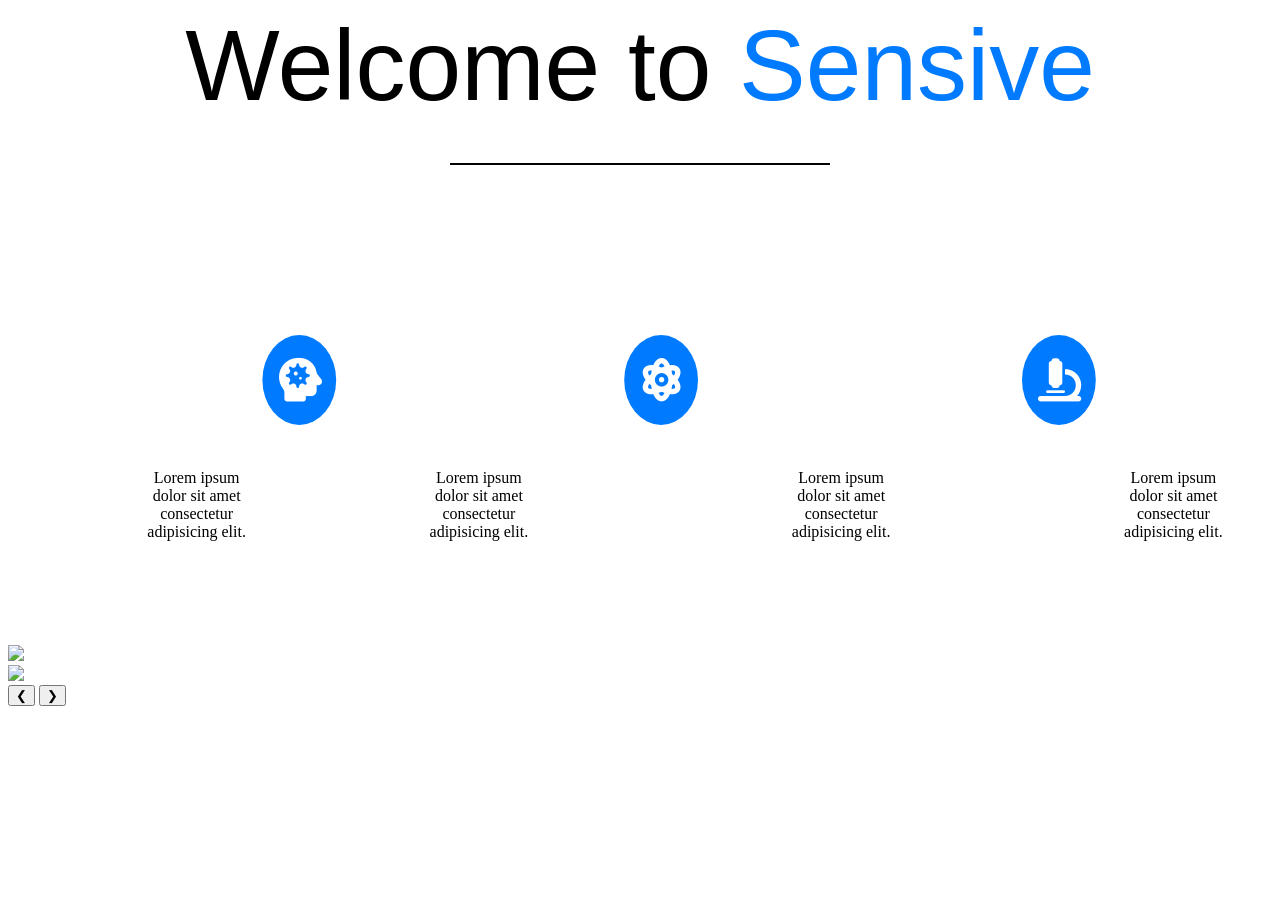
==== about.html @ 58568bd3 "'six'" ====
<!DOCTYPE html>
<html lang="en">
<head>
    <meta charset="UTF-8">
    <meta name="viewport" content="width=device-width, initial-scale=1.0">
    <title>Document</title>
    <link rel="stylesheet" href="./assets/css/about.css">
    <script src="./assets/js/about.js" defer></script>
    <link rel="stylesheet" href="https://cdnjs.cloudflare.com/ajax/libs/font-awesome/6.5.2/css/all.min.css">
</head>
<body>
    <div class="content">
    <div class="welcomesensive">
    <span class="welcome">Welcome to </span>
    <span class="sensive">Sensive</span>
    <i class="fa-duotone fa-transporter-empty"></i>
    <hr class="line-with-circle">




    
    </div>

    <div class="icons">
        
       
        <a class="icon1"><i class="fa-solid fa-head-side-virus"></i></a>
        <a class="icon2"><i class="fa-solid fa-atom"></i></a>
        <a class="icon3"><i class="fa-solid fa-microscope"></i></a>
        <a class="icon4"><i class="fa-solid fa-trophy"></i></a>



    </div>

    <div class="writes">
        <a class="write1">Lorem ipsum dolor sit amet consectetur adipisicing elit. </a>
        <a class="write2">Lorem ipsum dolor sit amet consectetur adipisicing elit. </a>
        <a class="write3">Lorem ipsum dolor sit amet consectetur adipisicing elit. </a>
        <a class="write4">Lorem ipsum dolor sit amet consectetur adipisicing elit. </a>
       
       
        </div>

        <div class="slideshow-container">
            <div class="mySlides fade">
              <img src="foto1.jpg" style="width:100%">
            </div>
          
            <div class="mySlides fade">
              <img src="foto2.jpg" style="width:100%">
            </div>
          
           
          
            <button class="prev" onclick="plusSlides(-1)">&#10094;</button>
            <button class="next" onclick="plusSlides(1)">&#10095;</button>
          </div>
    
</body>
</html>
---- assets/css/about.css ----
html, body {
  overflow-x: hidden; /* Sağa sola kaymayı engeller */
   
 
  
}



.welcomesensive{
    text-align: center;
    font-family: Arial, Helvetica, sans-serif;
    font-size: 100px;
}

.sensive{
 color: #007bff;
  
}









.icons{
    text-align: center;
    margin-right: 100px;
    display: flex;
    gap: 0px;
    transform: scale(1.8);color: white;
    
}
.fa-head-side-virus{
  transform: scale(1.5);

}

.fa-atom{
  transform: scale(1.5);
}
.fa-microscope{
  transform: scale(1.5);

}

.fa-trophy{
  transform: scale(1.5);
}

  .icon1{
    margin-right: 80px;
    margin-left: 400px;
    margin-top: 100px;
    width: 50px;
    height: 50px;
    background-color: #007bff; 
    border-radius: 50%; 
   display: flex;
    justify-content: center;
    align-items: center;
    size: 100vh;
    border-color: black;
  }

  .icon2{

    margin-right: 80px;
    margin-left: 80px;
    margin-top: 100px;
    width: 50px;
    height: 50px;
    background-color: #007bff; /* Dairenin arka plan rengi */
    border-radius: 50%; /* Daireyi oluşturmak için */
   display: flex;
    justify-content: center;
    align-items: center;
    size: 100vh;
  }
  
  .icon3{
    margin-right: 80px;
    margin-left: 100px;
    margin-top: 100px;
    width: 50px;
    height: 50px;
    background-color: #007bff; /* Dairenin arka plan rengi */
    border-radius: 50%; /* Daireyi oluşturmak için */
   display: flex;
    justify-content: center;
    align-items: center;
    size: 100vh;
  }

  .icon4{
    margin-right: 100px;
    margin-left: 80px;
    margin-top: 100px;
    width: 50px;
    height: 50px;
    background-color: #007bff; /* Dairenin arka plan rengi */
    border-radius: 50%; /* Daireyi oluşturmak için */
   display: flex;
    justify-content: center;
    align-items: center;
    size: 100vh;
  }

   .writes{
    margin-top: 0%;
    text-align: center;
    margin-left: 90px;
    display: flex;
    gap: 85px;
   }
  .write1{
    
   
    margin-right: 300px;
    width: 200px; /* Genişlik */
    height: 200px; /* Yükseklik */
    padding: 20px; /* İç boşluk */
    margin: 20px; /* Dış boşluk */
    display: flex;
    align-items: center; /* İçeriği dikeyde ortalama */
    justify-content: center; /* İçeriği yatayda ortalama */
    text-align: center; /* Metni ortalama */
  }

  .write2{
    width: 200px; /* Genişlik */
    height: 200px; /* Yükseklik */
    padding: 20px; /* İç boşluk */
    margin: 20px; /* Dış boşluk */
    display: flex;
    align-items: center; /* İçeriği dikeyde ortalama */
    justify-content: center; /* İçeriği yatayda ortalama */
    text-align: center; /* Metni ortalama */


  }

  .write3{
    width: 200px; /* Genişlik */
    height: 200px; /* Yükseklik */
    padding: 20px; /* İç boşluk */
    margin: 20px; /* Dış boşluk */
    display: flex;
    align-items: center; /* İçeriği dikeyde ortalama */
    justify-content: center; /* İçeriği yatayda ortalama */
    text-align: center; /* Metni ortalama */
    margin-left: 100px;

  }

  .write4{
    width: 200px; /* Genişlik */
    height: 200px; /* Yükseklik */
    padding: 20px; /* İç boşluk */
    margin: 20px; /* Dış boşluk */
    display: flex;
    align-items: center; /* İçeriği dikeyde ortalama */
    justify-content: center; /* İçeriği yatayda ortalama */
    text-align: center; /* Metni ortalama */
    margin-left: 70px;

  }




.next{
  margin-right: 0%;
}


.line-with-circle{
  margin-top: 40px;
  height: 2px; 
  background-color: #040404;
  border: none;
  width: 30%;
 
}
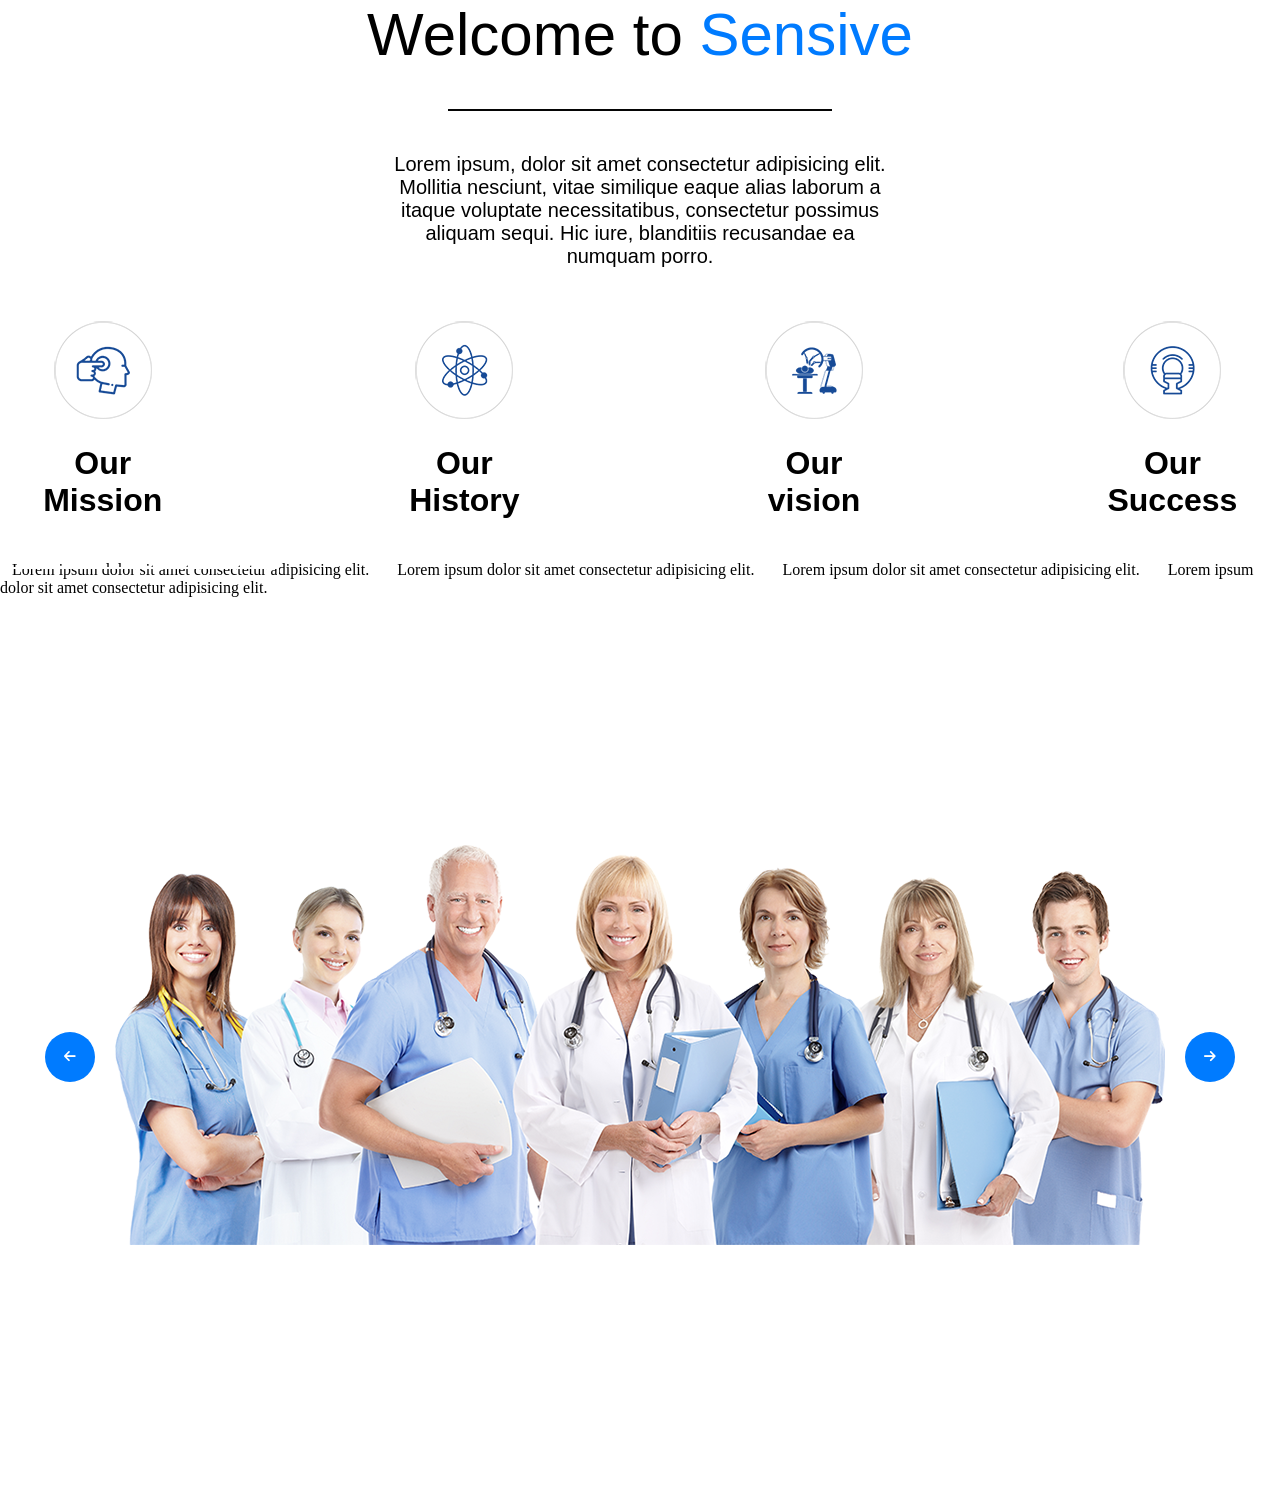
==== commit 3881f39b: "seventh commit" ====
--- a/about.html
+++ b/about.html
@@ -15,6 +15,13 @@
     <span class="sensive">Sensive</span>
     <i class="fa-duotone fa-transporter-empty"></i>
     <hr class="line-with-circle">
+   
+   <div class="lobox">
+    <div class="Lorem"> 
+      Lorem ipsum, dolor sit amet consectetur adipisicing elit. Mollitia nesciunt, vitae similique eaque alias laborum a itaque voluptate necessitatibus, consectetur possimus aliquam sequi. Hic iure, blanditiis recusandae ea numquam porro.
+
+    </div>
+   </div>
 
 
 
@@ -25,10 +32,21 @@
     <div class="icons">
         
        
-        <a class="icon1"><i class="fa-solid fa-head-side-virus"></i></a>
-        <a class="icon2"><i class="fa-solid fa-atom"></i></a>
-        <a class="icon3"><i class="fa-solid fa-microscope"></i></a>
-        <a class="icon4"><i class="fa-solid fa-trophy"></i></a>
+       
+         
+       <div class="sec1"> <a class="icon1"> <img src="./images/icon-2.png" alt="1"></a>
+      <h1>Our Mission</h1> 
+    </div>
+        <div class="sec2"><a class="icon2"> <img src="./images/icon-1.png " alt="2"></a>
+        <h1>Our History</h1>
+        
+        </div>
+        <div class="sec3"><a class="icon3"><img src="./images/icon-4.png" alt="3"></a>
+        <h1>Our vision</h1>
+        </div>
+        <div class="sec4"><a class="icon4"><img src="./images/icon-3.png" alt="4"></a>
+        <h1>Our Success</h1>
+        </div>
 
 
 
@@ -42,21 +60,14 @@
        
        
         </div>
-
-        <div class="slideshow-container">
-            <div class="mySlides fade">
-              <img src="foto1.jpg" style="width:100%">
-            </div>
-          
-            <div class="mySlides fade">
-              <img src="foto2.jpg" style="width:100%">
-            </div>
-          
-           
-          
-            <button class="prev" onclick="plusSlides(-1)">&#10094;</button>
-            <button class="next" onclick="plusSlides(1)">&#10095;</button>
-          </div>
+         <div class="ConI">
+        <div class="gallery">
+          <img id="galleryImg1" src="./images/s3.png" alt="Photo 1">
+          <img id="galleryImg2" src="./images/s5.png" alt="Photo 2" style="display: none;">
+          <button id="prevButton" onclick="prevImage()"><i class="fa-solid fa-arrow-left"></i></button> 
+    <button id="nextButton" onclick="nextImage()"><i class="fa-solid fa-arrow-right"></i></button> 
+        </div>
+         </div>
     
 </body>
 </html>
--- a/assets/css/about.css
+++ b/assets/css/about.css
@@ -1,5 +1,7 @@
 html, body {
   overflow-x: hidden; /* Sağa sola kaymayı engeller */
+  margin: 0%;
+  padding: 0%;
    
  
   
@@ -10,171 +12,188 @@
 .welcomesensive{
     text-align: center;
     font-family: Arial, Helvetica, sans-serif;
-    font-size: 100px;
+    font-size: 60px;
 }
 
 .sensive{
  color: #007bff;
-  
-}
-
-
-
-
-
-
-
-
-
-.icons{
-    text-align: center;
-    margin-right: 100px;
-    display: flex;
-    gap: 0px;
-    transform: scale(1.8);color: white;
-    
-}
-.fa-head-side-virus{
-  transform: scale(1.5);
-
-}
-
-.fa-atom{
-  transform: scale(1.5);
-}
-.fa-microscope{
-  transform: scale(1.5);
-
-}
-
-.fa-trophy{
-  transform: scale(1.5);
-}
-
-  .icon1{
-    margin-right: 80px;
-    margin-left: 400px;
-    margin-top: 100px;
-    width: 50px;
-    height: 50px;
-    background-color: #007bff; 
+
+ .line-with-circle{
+  margin-top: 40px;
+  height: 2px; 
+  background-color: #040404;
+  border: none;
+  width: 30%;
+ 
+}
+
+  
+}
+.lobox{
+  border: 2px solid white ; 
+  padding: 10px;          
+  width: 500px;           
+  margin: 20px auto;      
+ 
+}
+.Lorem{
+  font-size: 20px;
+}
+
+.icons {
+  display: flex;
+  justify-content: center; 
+  align-items: center; 
+  gap: 200px; 
+  padding: 20px; 
+  font-family: Arial, Helvetica, sans-serif;
+}
+
+
+
+
+@keyframes rotate {
+  from {
+      transform: rotate(0deg);
+  }
+  to {
+      transform: rotate(360deg);
+  }
+}
+
+.icon1:hover img,
+.icon2:hover img,
+.icon3:hover img,
+.icon4:hover img {
+  animation: rotate 1s linear forwards;
+}
+
+
+
+
+
+.write1 {
+  border: 2px solid white ; 
+  padding: 10px;          
+  width: 500px;           
+  margin: 20px auto;      
+ 
+     
+ 
+}
+
+.write2{
+  border: 2px solid white ; 
+  padding: 10px;          
+  width: 500px;           
+  margin: 20px auto;      
+ 
+}
+.write3{
+  border: 2px solid white ; 
+  padding: 10px;          
+  width: 500px;           
+  margin: 20px auto;      
+ 
+}
+.write4{
+  border: 2px solid white ; 
+  padding: 10px;          
+  width: 500px;           
+  margin: 20px auto;      
+ 
+}
+
+.sec1{
+ text-align: center;
+}
+
+
+.sec2{
+  text-align: center;
+}
+
+.sec3{
+  text-align: center;
+}
+
+.sec4{
+ text-align: center;
+}
+
+.gallery {
+  text-align: center;
+  position: relative;
+  transition: 2s;
+}
+
+button {
+  margin: 10px;
+}
+.ConI{
+  display: flex;
+  justify-content: center;
+  align-items: center;
+  height: 100vh;
+
+}
+
+#prevButton {
+  position: absolute;
+  top: 50%; 
+  left: -80px; 
+  
+  transform: translateY(-50%); 
+  width: 50px; 
+    height: 50px; 
     border-radius: 50%; 
-   display: flex;
-    justify-content: center;
-    align-items: center;
-    size: 100vh;
-    border-color: black;
-  }
-
-  .icon2{
-
-    margin-right: 80px;
-    margin-left: 80px;
-    margin-top: 100px;
-    width: 50px;
-    height: 50px;
-    background-color: #007bff; /* Dairenin arka plan rengi */
-    border-radius: 50%; /* Daireyi oluşturmak için */
-   display: flex;
-    justify-content: center;
-    align-items: center;
-    size: 100vh;
-  }
-  
-  .icon3{
-    margin-right: 80px;
-    margin-left: 100px;
-    margin-top: 100px;
-    width: 50px;
-    height: 50px;
-    background-color: #007bff; /* Dairenin arka plan rengi */
-    border-radius: 50%; /* Daireyi oluşturmak için */
-   display: flex;
-    justify-content: center;
-    align-items: center;
-    size: 100vh;
-  }
-
-  .icon4{
-    margin-right: 100px;
-    margin-left: 80px;
-    margin-top: 100px;
-    width: 50px;
-    height: 50px;
-    background-color: #007bff; /* Dairenin arka plan rengi */
-    border-radius: 50%; /* Daireyi oluşturmak için */
-   display: flex;
-    justify-content: center;
-    align-items: center;
-    size: 100vh;
-  }
-
-   .writes{
-    margin-top: 0%;
-    text-align: center;
-    margin-left: 90px;
-    display: flex;
-    gap: 85px;
-   }
-  .write1{
-    
+    border: none;
+    background-color: #007bff;
+}
+.fa-arrow-left{
+  color: white;
+
+}
+
+#nextButton {
+  position: absolute;
+  top: 50%; 
+  
+  right: -80px; 
+  transform: translateY(-50%); 
+  width: 50px; 
+  height: 50px; 
+  border-radius: 50%; 
+  border: none;
+  background-color: #007bff;
+
+}
+.fa-arrow-right{
+
+  color: white;
+
+}
+
+
+@keyframes slideFromTop {
+  from {
+    transform: translateY(-100%);
+  }
+  to {
+    transform: translateY(0);
+  }
+  
+}
    
-    margin-right: 300px;
-    width: 200px; /* Genişlik */
-    height: 200px; /* Yükseklik */
-    padding: 20px; /* İç boşluk */
-    margin: 20px; /* Dış boşluk */
-    display: flex;
-    align-items: center; /* İçeriği dikeyde ortalama */
-    justify-content: center; /* İçeriği yatayda ortalama */
-    text-align: center; /* Metni ortalama */
-  }
-
-  .write2{
-    width: 200px; /* Genişlik */
-    height: 200px; /* Yükseklik */
-    padding: 20px; /* İç boşluk */
-    margin: 20px; /* Dış boşluk */
-    display: flex;
-    align-items: center; /* İçeriği dikeyde ortalama */
-    justify-content: center; /* İçeriği yatayda ortalama */
-    text-align: center; /* Metni ortalama */
-
-
-  }
-
-  .write3{
-    width: 200px; /* Genişlik */
-    height: 200px; /* Yükseklik */
-    padding: 20px; /* İç boşluk */
-    margin: 20px; /* Dış boşluk */
-    display: flex;
-    align-items: center; /* İçeriği dikeyde ortalama */
-    justify-content: center; /* İçeriği yatayda ortalama */
-    text-align: center; /* Metni ortalama */
-    margin-left: 100px;
-
-  }
-
-  .write4{
-    width: 200px; /* Genişlik */
-    height: 200px; /* Yükseklik */
-    padding: 20px; /* İç boşluk */
-    margin: 20px; /* Dış boşluk */
-    display: flex;
-    align-items: center; /* İçeriği dikeyde ortalama */
-    justify-content: center; /* İçeriği yatayda ortalama */
-    text-align: center; /* Metni ortalama */
-    margin-left: 70px;
-
-  }
-
-
-
-
-.next{
-  margin-right: 0%;
-}
+ 
+  
+
+  
+
+
+
+
+
 
 
 .line-with-circle{
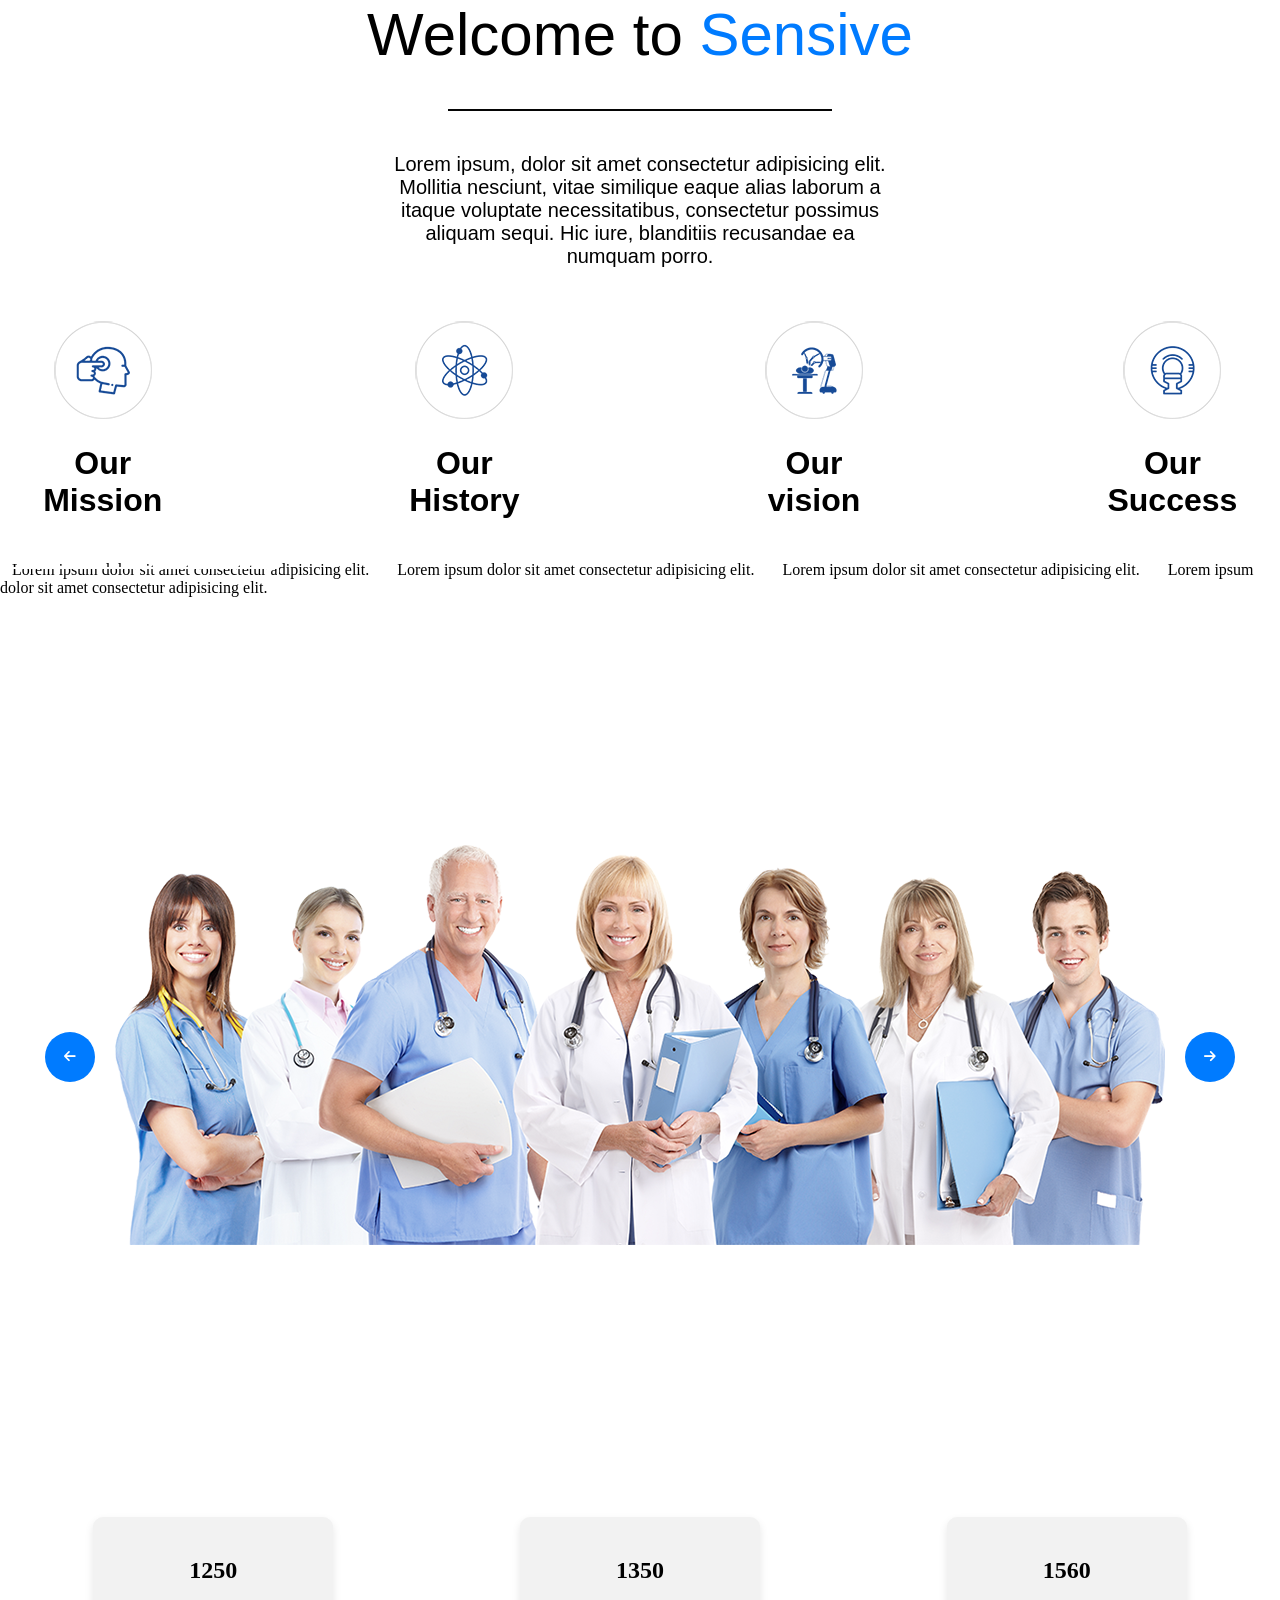
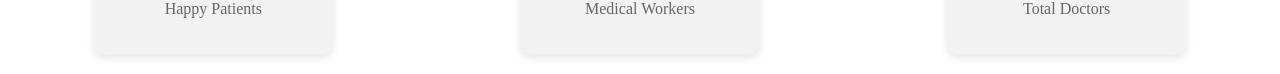
==== commit 210e1d5c: "'eight'" ====
--- a/about.html
+++ b/about.html
@@ -69,5 +69,21 @@
         </div>
          </div>
     
+
+         <div class="statistics">
+          <div class="statistic">
+            
+              <h2>1250</h2>
+              <p>Happy Patients</p>
+          </div>
+          <div class="statistic">
+              <h2>1350</h2>
+              <p>Medical Workers</p>
+          </div>
+          <div class="statistic">
+              <h2>1560</h2>
+              <p>Total Doctors</p>
+          </div>
+      </div>
 </body>
 </html>
--- a/assets/css/about.css
+++ b/assets/css/about.css
@@ -175,6 +175,8 @@
 }
 
 
+
+
 @keyframes slideFromTop {
   from {
     transform: translateY(-100%);
@@ -205,3 +207,27 @@
  
 }
 
+.statistics {
+  display: flex;
+  justify-content: space-around;
+}
+
+.statistic {
+  text-align: center;
+  padding: 20px;
+  background-color: #f2f2f2;
+  border-radius: 10px;
+  box-shadow: 0 4px 8px rgba(0, 0, 0, 0.1);
+  width: 200px; /* Adjust width as needed */
+  margin: 20px; /* Adjust margin as needed */
+}
+
+.statistic h2 {
+  font-size: 24px;
+  margin-bottom: 5px;
+}
+
+.statistic p {
+  font-size: 16px;
+  color: #666;
+}
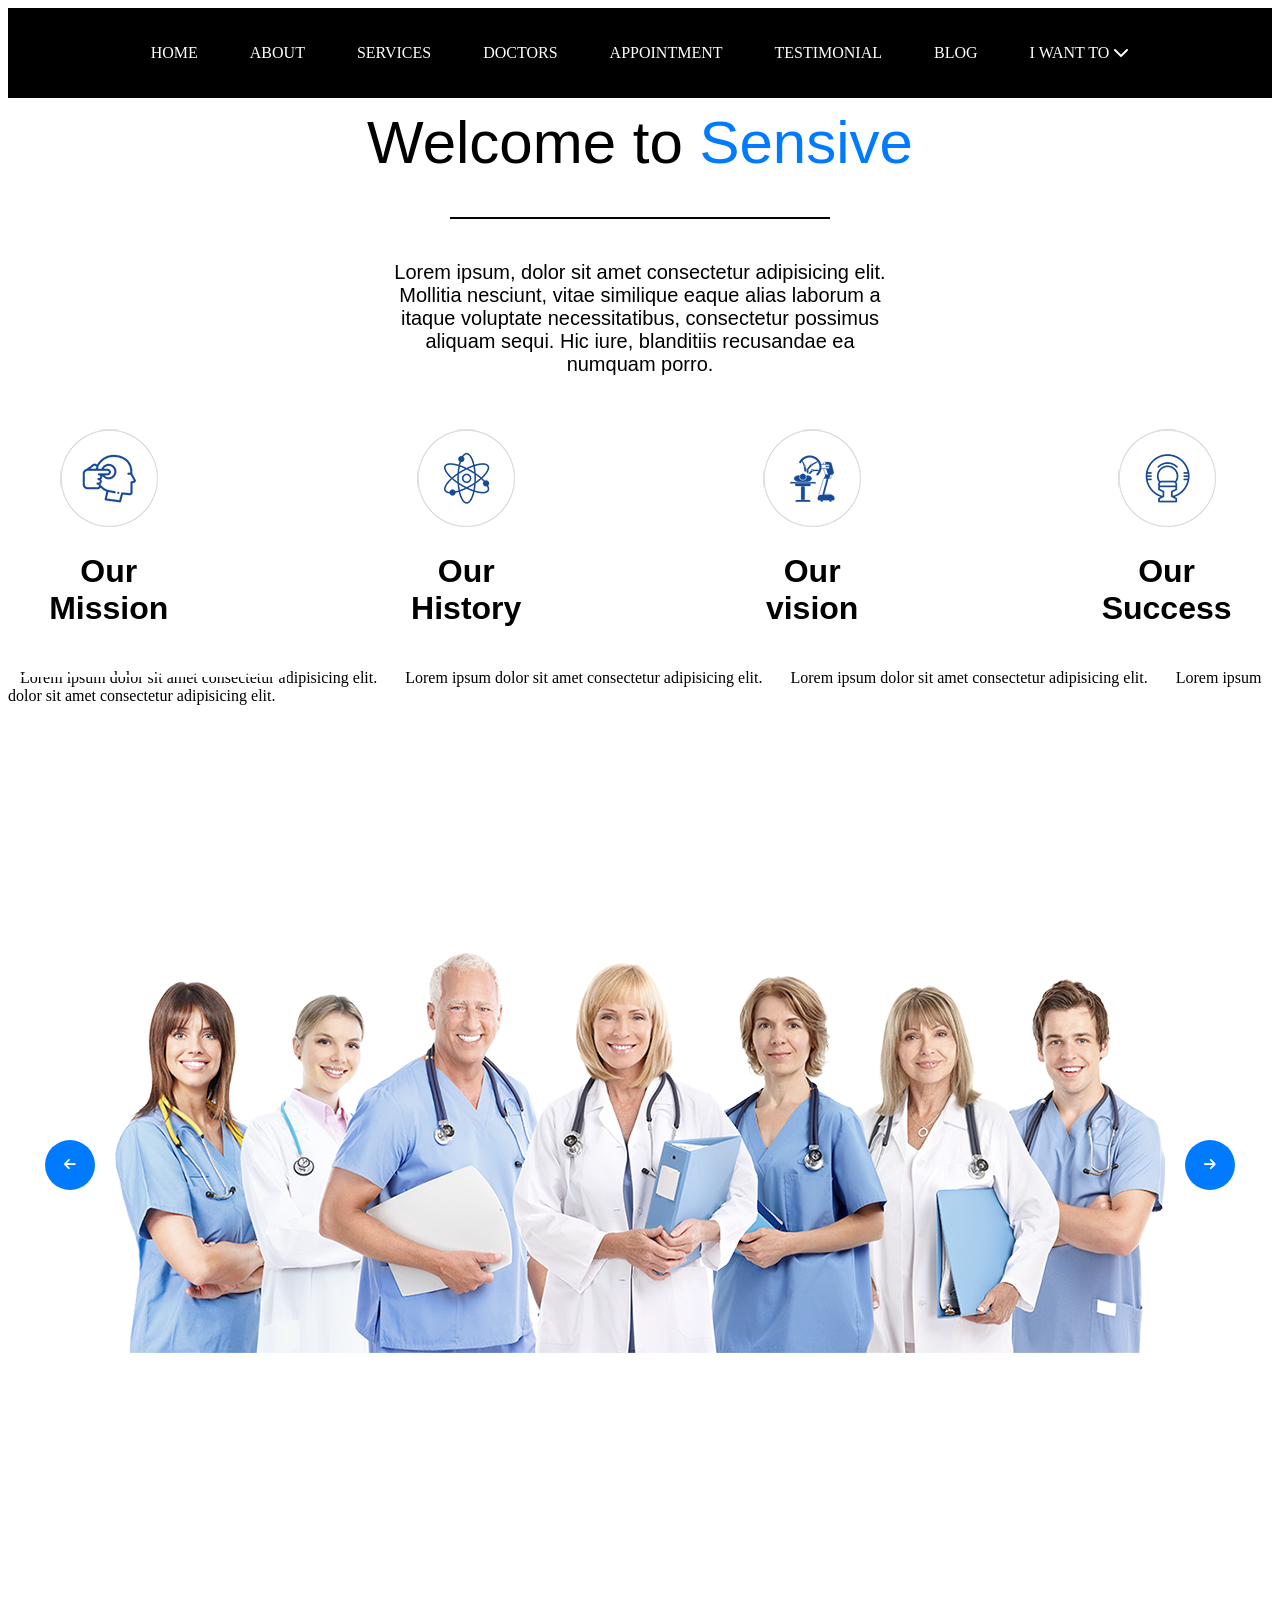
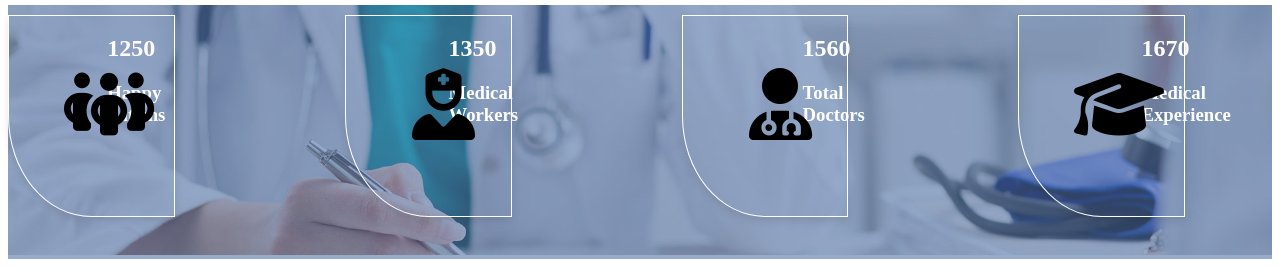
==== commit 67c3cd97: "'nine'" ====
--- a/about.html
+++ b/about.html
@@ -1,89 +1,152 @@
 <!DOCTYPE html>
 <html lang="en">
-<head>
-    <meta charset="UTF-8">
-    <meta name="viewport" content="width=device-width, initial-scale=1.0">
+  <head>
+    <meta charset="UTF-8" />
+    <meta name="viewport" content="width=device-width, initial-scale=1.0" />
     <title>Document</title>
-    <link rel="stylesheet" href="./assets/css/about.css">
+    <link rel="stylesheet" href="./assets/css/about.css" />
     <script src="./assets/js/about.js" defer></script>
-    <link rel="stylesheet" href="https://cdnjs.cloudflare.com/ajax/libs/font-awesome/6.5.2/css/all.min.css">
-</head>
-<body>
+    <link
+      rel="stylesheet"
+      href="https://cdnjs.cloudflare.com/ajax/libs/font-awesome/6.5.2/css/all.min.css"
+    />
+  </head>
+  <body>
+
+    <section class="MainNavbar">
+    
+        <a class="MainButton MainHome" href="http://127.0.0.1:5500/cleveland.html">HOME </a>
+        
+        
+        <a class="MainButton Mainabout" href="http://127.0.0.1:5500/about.html">ABOUT</a>
+        <a class="MainButton MainServices" href="#">SERVICES</a>
+        <a class="MainButton MainDoctors" href="#">DOCTORS</a>
+         <a class="MainButton MainAppoint"href="#">APPOINTMENT</a>
+         <a class="MainButton MainTest" href="#">TESTIMONIAL</a>
+         <a class="MainButton MainBlog" href="#">BLOG</a>
+        
+        <div class="container">
+            <a class="main-button">I WANT  TO <i class="fa-solid fa-chevron-down"></i></a>
+            <div class="dropdown-content">
+                
+                <a href="#" class="L1"><i class="fa-solid fa-stethoscope"></i>Find a Doctor</a>
+                <a href="#" class="L2"><i class="fa-solid fa-calendar-days"></i> Request an Appointment</a>
+                <a href="#" class="L3"><i class="fa-solid fa-suitcase-medical"></i>Book a HealthCheck</a>
+                <a href="#" class="L4"><i class="fa-solid fa-tablet"></i>Access LAB Reports</a>
+                
+            </div>
+
+        </section>
+            <!------------------------------------------------------------------------>
     <div class="content">
-    <div class="welcomesensive">
-    <span class="welcome">Welcome to </span>
-    <span class="sensive">Sensive</span>
-    <i class="fa-duotone fa-transporter-empty"></i>
-    <hr class="line-with-circle">
-   
-   <div class="lobox">
-    <div class="Lorem"> 
-      Lorem ipsum, dolor sit amet consectetur adipisicing elit. Mollitia nesciunt, vitae similique eaque alias laborum a itaque voluptate necessitatibus, consectetur possimus aliquam sequi. Hic iure, blanditiis recusandae ea numquam porro.
+      <div class="welcomesensive">
+        <span class="welcome">Welcome to </span>
+        <span class="sensive">Sensive</span>
+        <i class="fa-duotone fa-transporter-empty"></i>
+        <hr class="line-with-circle" />
 
-    </div>
-   </div>
+        <div class="lobox">
+          <div class="Lorem">
+            Lorem ipsum, dolor sit amet consectetur adipisicing elit. Mollitia
+            nesciunt, vitae similique eaque alias laborum a itaque voluptate
+            necessitatibus, consectetur possimus aliquam sequi. Hic iure,
+            blanditiis recusandae ea numquam porro.
+          </div>
+        </div>
+      </div>
 
+      <div class="icons">
+        <div class="sec1">
+          <a class="icon1"> <img src="./images/icon-2.png" alt="1" /></a>
+          <h1>Our Mission</h1>
+        </div>
+        <div class="sec2">
+          <a class="icon2"> <img src="./images/icon-1.png " alt="2" /></a>
+          <h1>Our History</h1>
+        </div>
+        <div class="sec3">
+          <a class="icon3"><img src="./images/icon-4.png" alt="3" /></a>
+          <h1>Our vision</h1>
+        </div>
+        <div class="sec4">
+          <a class="icon4"><img src="./images/icon-3.png" alt="4" /></a>
+          <h1>Our Success</h1>
+        </div>
+      </div>
 
+      <div class="writes">
+        <a class="write1"
+          >Lorem ipsum dolor sit amet consectetur adipisicing elit.
+        </a>
+        <a class="write2"
+          >Lorem ipsum dolor sit amet consectetur adipisicing elit.
+        </a>
+        <a class="write3"
+          >Lorem ipsum dolor sit amet consectetur adipisicing elit.
+        </a>
+        <a class="write4"
+          >Lorem ipsum dolor sit amet consectetur adipisicing elit.
+        </a>
+      </div>
+      <div class="ConI">
+        <div class="gallery">
+          <img id="galleryImg1" src="./images/s3.png" alt="Photo 1" />
+          <img
+            id="galleryImg2"
+            src="./images/s5.png"
+            alt="Photo 2"
+            style="display: none"
+          />
+          <button id="prevButton" onclick="prevImage()">
+            <i class="fa-solid fa-arrow-left"></i>
+          </button>
+          <button id="nextButton" onclick="nextImage()">
+            <i class="fa-solid fa-arrow-right"></i>
+          </button>
+        </div>
+      </div>
 
+      <section class="footer">
+        <div class="img1">
+          <img src="./images/counter-bg (1).jpg" alt="img1" />
+          <div class="tons"></div>
 
-    
-    </div>
+          <div class="footpap">
+            <div class="paper"><i class="fa-solid fa-people-group"></i>
+              
+            
+            
+            </div>
+            <div class="paper"><i class="fa-solid fa-user-nurse"></i></div>
+            <div class="paper"><i class="fa-solid fa-user-doctor"></i></div>
+            <div class="paper"><i class="fa-solid fa-graduation-cap"></i></div>
+            <div class="Happy">
+            <h1>1250</h1>
+            <h3> Happy Patiens</h3>
+           </div>
 
-    <div class="icons">
-        
-       
-       
-         
-       <div class="sec1"> <a class="icon1"> <img src="./images/icon-2.png" alt="1"></a>
-      <h1>Our Mission</h1> 
-    </div>
-        <div class="sec2"><a class="icon2"> <img src="./images/icon-1.png " alt="2"></a>
-        <h1>Our History</h1>
-        
-        </div>
-        <div class="sec3"><a class="icon3"><img src="./images/icon-4.png" alt="3"></a>
-        <h1>Our vision</h1>
-        </div>
-        <div class="sec4"><a class="icon4"><img src="./images/icon-3.png" alt="4"></a>
-        <h1>Our Success</h1>
+           <div class="Medical">
+            <h1>1350</h1>
+            <h3>Medical Workers</h3>
+           </div>
+
+           <div class="Doctors1">
+            <h1>1560</h1>
+            <h3>Total Doctors</h3>
+           </div>
+           
+           <div class="Experience">
+            <h1>1670</h1>
+            <h3>Medical Experience</h3>
+
+           </div>
+           
+           
+          </div>    
         </div>
 
-
-
+      
+      </section>
     </div>
-
-    <div class="writes">
-        <a class="write1">Lorem ipsum dolor sit amet consectetur adipisicing elit. </a>
-        <a class="write2">Lorem ipsum dolor sit amet consectetur adipisicing elit. </a>
-        <a class="write3">Lorem ipsum dolor sit amet consectetur adipisicing elit. </a>
-        <a class="write4">Lorem ipsum dolor sit amet consectetur adipisicing elit. </a>
-       
-       
-        </div>
-         <div class="ConI">
-        <div class="gallery">
-          <img id="galleryImg1" src="./images/s3.png" alt="Photo 1">
-          <img id="galleryImg2" src="./images/s5.png" alt="Photo 2" style="display: none;">
-          <button id="prevButton" onclick="prevImage()"><i class="fa-solid fa-arrow-left"></i></button> 
-    <button id="nextButton" onclick="nextImage()"><i class="fa-solid fa-arrow-right"></i></button> 
-        </div>
-         </div>
-    
-
-         <div class="statistics">
-          <div class="statistic">
-            
-              <h2>1250</h2>
-              <p>Happy Patients</p>
-          </div>
-          <div class="statistic">
-              <h2>1350</h2>
-              <p>Medical Workers</p>
-          </div>
-          <div class="statistic">
-              <h2>1560</h2>
-              <p>Total Doctors</p>
-          </div>
-      </div>
-</body>
+  </body>
 </html>
--- a/assets/css/about.css
+++ b/assets/css/about.css
@@ -1,10 +1,286 @@
 html, body {
-  overflow-x: hidden; /* Sağa sola kaymayı engeller */
-  margin: 0%;
+  
+ 
   padding: 0%;
+ 
    
  
   
+}
+.MainNavbar{
+  background-color: #000; 
+  padding: 20px;
+  display: flex;
+  gap: 20px;
+  
+  align-items: center;
+  display: flex;
+  flex-wrap: wrap;
+  justify-content: center;
+  
+
+}
+.MainButton{
+  color: #f0f0f0;
+  gap: 10px;
+  
+  margin-right: 0px;
+  text-decoration:none ;
+  font-weight: 1000px;
+  
+ 
+}
+
+
+
+
+
+.MainHome {
+  background-color: black; 
+  color: white;
+  padding: 16px;
+  font-size: 16px;
+  border: none;
+  cursor: pointer;
+  transition: box-shadow 300ms ease-in-out, color 300ms ease-in-out;
+  &:hover {
+    box-shadow: 0 0 40px 40px rgb(84, 94, 186) inset;
+  }
+}
+
+
+
+
+.Mainabout{
+  background-color: black; 
+ 
+  color: white;
+  padding: 16px;
+  font-size: 16px;
+  border: none;
+  cursor: pointer;
+  transition: box-shadow 300ms ease-in-out, color 300ms ease-in-out;
+  &:hover {
+    box-shadow: 0 0 40px 40px rgb(84, 94, 186) inset;
+  }
+    
+}
+
+.MainServices{
+  background-color: black; 
+ 
+  color: white;
+  padding: 16px;
+  font-size: 16px;
+  border: none;
+  cursor: pointer;
+  transition: box-shadow 300ms ease-in-out, color 300ms ease-in-out;
+  &:hover {
+    box-shadow: 0 0 40px 40px rgb(84, 94, 186) inset;
+  }
+
+ 
+ 
+ 
+}
+.MainDoctors{
+  background-color: black; 
+ 
+  color: white;
+  padding: 16px;
+  font-size: 16px;
+  border: none;
+  cursor: pointer;
+  transition: box-shadow 300ms ease-in-out, color 300ms ease-in-out;
+  &:hover {
+    box-shadow: 0 0 40px 40px rgb(84, 94, 186) inset;
+  }
+}
+
+.MainAppoint{
+
+  background-color: black; 
+ 
+  color: white;
+  padding: 16px;
+  font-size: 16px;
+  border: none;
+  cursor: pointer;
+  transition: box-shadow 300ms ease-in-out, color 300ms ease-in-out;
+  &:hover {
+    box-shadow: 0 0 40px 40px rgb(84, 94, 186) inset;
+  }
+}
+
+
+.MainTest{
+  background-color: black; 
+ 
+  color: white;
+  padding: 16px;
+  font-size: 16px;
+  border: none;
+  cursor: pointer;
+  transition: box-shadow 300ms ease-in-out, color 300ms ease-in-out;
+  &:hover {
+    box-shadow: 0 0 40px 40px rgb(84, 94, 186) inset;
+  }
+
+}
+
+.MainBlog{
+  background-color: black; 
+ 
+  color: white;
+  padding: 16px;
+  font-size: 16px;
+  border: none;
+  cursor: pointer;
+  transition: box-shadow 300ms ease-in-out, color 300ms ease-in-out;
+  &:hover {
+    box-shadow: 0 0 40px 40px rgb(84, 94, 186) inset;
+  }
+}
+.container {
+  position: relative;
+  display: inline-block;
+  
+ 
+
+}
+.hover-button {
+  background-color: transparent;
+  color: rgb(236, 229, 229);
+  padding: 80px;
+  font-size: 16px;
+  border: none;
+  cursor: pointer;
+  transition: color 0.3s, background-color 0.3s;
+}
+
+.hover-button:hover {
+  background-color: blue;
+  color: white;
+}
+.main-button {
+  background-color: black; 
+  text-decoration: none;
+  color: white;
+  padding: 16px;
+  font-size: 16px;
+  border: none;
+  cursor: pointer;
+  transition: box-shadow 300ms ease-in-out, color 300ms ease-in-out;
+  &:hover {
+    box-shadow: 0 0 40px 40px rgb(84, 94, 186) inset;
+  }
+}
+
+.dropdown-content {
+  display: none;
+  position: absolute;
+  background-color: #f9f9f9;
+  min-width: 160px;
+  box-shadow: 0px 8px 16px 0px rgba(0,0,0,0.2);
+  z-index: 1;
+}
+
+.dropdown-content a {
+  color: black;
+  padding: 12px 16px;
+  text-decoration: none;
+  display: block;
+}
+
+.dropdown-content a:hover {
+  background-color: #f1f1f1;
+}
+
+.container:hover .dropdown-content {
+  display: block;
+}
+
+.L1{
+  background-color: white; 
+  text-decoration: none;
+  color: white;
+  padding: 16px;
+  font-size: 16px;
+  border: none;
+  cursor: pointer;
+  transition: box-shadow 300ms ease-in-out, color 300ms ease-in-out;
+  &:hover {
+    box-shadow: 0 0 40px 40px rgb(84, 94, 186) inset;
+  }
+}
+.L2{
+  background-color: white; 
+  text-decoration: none;
+  color: white;
+  padding: 16px;
+  font-size: 16px;
+  border: none;
+  cursor: pointer;
+  transition: box-shadow 300ms ease-in-out, color 300ms ease-in-out;
+  &:hover {
+    box-shadow: 0 0 40px 40px rgb(84, 94, 186) inset;
+  }
+}
+.L3{
+  background-color: white; 
+  text-decoration: none;
+  color: white;
+  padding: 16px;
+  font-size: 16px;
+  border: none;
+  cursor: pointer;
+  transition: box-shadow 300ms ease-in-out, color 300ms ease-in-out;
+  &:hover {
+    box-shadow: 0 0 40px 40px rgb(84, 94, 186) inset;
+  }
+}
+.L4{
+  background-color: white; 
+  text-decoration: none;
+  color: white;
+  padding: 16px;
+  font-size: 16px;
+  border: none;
+  cursor: pointer;
+  transition: box-shadow 300ms ease-in-out, color 300ms ease-in-out;
+  &:hover {
+    box-shadow: 0 0 40px 40px rgb(84, 94, 186) inset;
+  }
+}
+
+
+.ul{
+  list-style: none;
+  background: #22438c;
+}
+.ul li{
+  display: inline-block;
+  position: relative;
+}
+.ul li a{
+  display: block;
+  padding: 20px 25px;
+  color: #ffffff;
+  text-decoration: none;
+  text-align: center;
+  font-size: 20px;
+}
+
+ul li ul.dropdown{
+  width: 100px;
+  background: #22438c;
+  position: absolute;
+  z-index: 999;
+  display: none;
+}
+
+.fa-user-doctor{
+  transform: scale(0.5);
 }
 
 
@@ -13,6 +289,7 @@
     text-align: center;
     font-family: Arial, Helvetica, sans-serif;
     font-size: 60px;
+    margin-top: 10px;
 }
 
 .sensive{
@@ -206,28 +483,131 @@
   width: 30%;
  
 }
-
-.statistics {
+/* .stimg {
+  justify-content: center;
+  height: 10vh;
+
+}
+*/
+.footer {
+  position: relative;
+}
+
+.footer .img1 img {
+  width: 100%;
+  height: 250px;
+  object-fit: cover;
+}
+
+.footer .img1 .tons {
+  position: absolute;
+  top: 0;
+  left: 0;
+  width: 100%;
+  height: 100%;
+  background-color: rgba(81, 114, 166, 0.6); /* Bu rengi ihtiyacınıza göre değiştirebilirsiniz */
+}
+
+.footpap{
+  position: absolute;
   display: flex;
-  justify-content: space-around;
-}
-
-.statistic {
-  text-align: center;
-  padding: 20px;
-  background-color: #f2f2f2;
-  border-radius: 10px;
+  justify-content:center;
+  gap: 170px;
+  
+  top: 10px;
+  
+  
+
+}
+
+.paper {
+  position: relative; /* Relative pozisyon belirleyelim */
+  width: 200px;
+  height: 200px;
+ 
+  border: 1px solid #fff;
+  position: relative;
   box-shadow: 0 4px 8px rgba(0, 0, 0, 0.1);
-  width: 200px; /* Adjust width as needed */
-  margin: 20px; /* Adjust margin as needed */
-}
-
-.statistic h2 {
-  font-size: 24px;
-  margin-bottom: 5px;
-}
-
-.statistic p {
-  font-size: 16px;
-  color: #666;
-}
+  overflow: hidden;
+  border-bottom-left-radius: 50%; /* Sol alt köşeyi kavisli yap */
+  transition: border-radius 0.3s ease; /* Köşelerin ani değişimi */
+}
+
+/* Hover durumu */
+.paper:hover {
+  border-bottom-left-radius: 0%; /* Sol alt köşeyi düzleştir */
+  background-color: #ffffff; 
+  transition: background-color 0.3s; 
+  color: rgb(69, 69, 163);
+}
+
+/* Kağıdın sağ üst köşesi */
+.paper::after {
+  content: '';
+  position: absolute;
+  top: 0;
+  right: 0;
+  width: 100px;
+  height: 100px;
+  
+  border: 1px solid #fff;
+  overflow: hidden;
+  
+  box-shadow: 0 4px 8px #ffffff;
+  transform-origin: top right;
+  transition: transform 0.3s ease; /* Dönüşümün animasyonu */
+  transform: scaleX(0); /* Başlangıçta gizle */
+  border-top-right-radius: 50%; /* Sağ üst köşeyi kavisli yap */
+
+  
+}
+
+/* Hover durumu */
+.paper:hover::after {
+  transform: scaleX(1); /* Dönüşüm */
+ 
+}
+
+.fa-people-group{
+  transform: scale(4.5);
+  margin-top: 80px;
+  margin-left: 90px;
+ 
+}
+
+.fa-user-nurse{
+  transform: scale(4.5);
+  margin-top: 80px;
+  margin-left: 90px;
+}
+
+.fa-user-doctor{
+  transform: scale(4.5);
+  margin-top: 80px;
+  margin-left: 90px;
+}
+.fa-graduation-cap{
+  transform: scale(4.5);
+  margin-top: 80px;
+  margin-left: 90px;
+}
+
+
+.footer .footpap .Happy {
+  margin-left: -78pc;
+  color: #ffffff;
+}
+.Medical{
+  margin-left: 75px;
+  color: #ffffff;
+}
+ .Doctors1{
+  margin-left: 70px;
+  color: #ffffff;
+ }
+  
+ .Experience{
+  margin-left: 80px;
+  color: #ffffff;
+ }
+
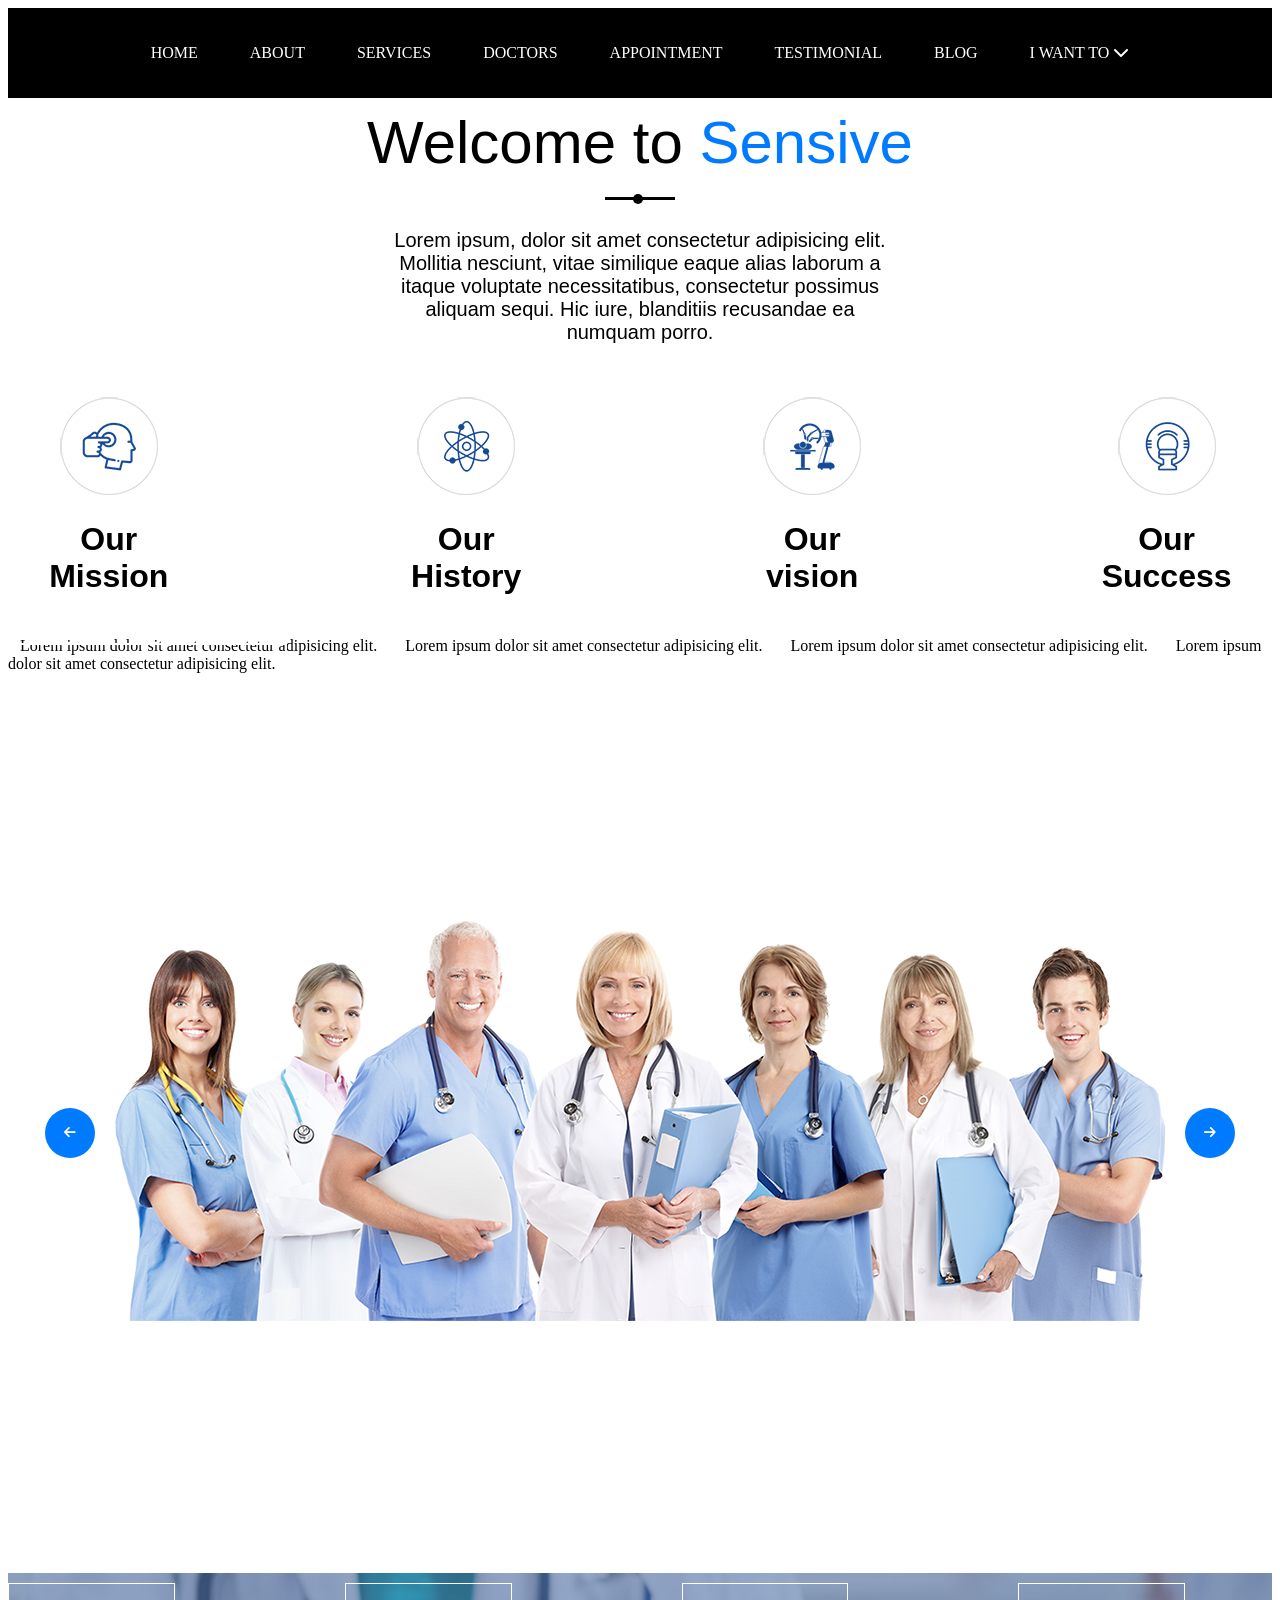
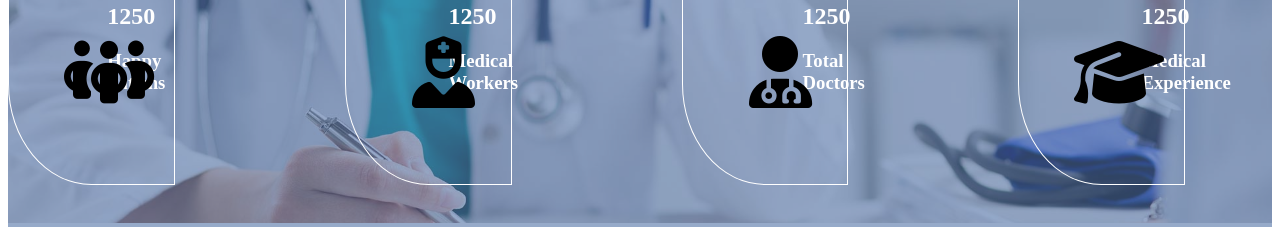
==== commit 240bec06: "tenth" ====
--- a/about.html
+++ b/about.html
@@ -23,7 +23,7 @@
         <a class="MainButton MainDoctors" href="#">DOCTORS</a>
          <a class="MainButton MainAppoint"href="#">APPOINTMENT</a>
          <a class="MainButton MainTest" href="#">TESTIMONIAL</a>
-         <a class="MainButton MainBlog" href="#">BLOG</a>
+         <a class="MainButton MainBlog" href="http://127.0.0.1:5500/Blog.html">BLOG</a>
         
         <div class="container">
             <a class="main-button">I WANT  TO <i class="fa-solid fa-chevron-down"></i></a>
@@ -43,7 +43,12 @@
         <span class="welcome">Welcome to </span>
         <span class="sensive">Sensive</span>
         <i class="fa-duotone fa-transporter-empty"></i>
-        <hr class="line-with-circle" />
+        <div class="line">
+          <div class="welcome-line">
+            <div class="dot"></div>
+          </div>
+        </div>
+
 
         <div class="lobox">
           <div class="Lorem">
--- a/assets/css/about.css
+++ b/assets/css/about.css
@@ -527,46 +527,20 @@
  
   border: 1px solid #fff;
   position: relative;
-  box-shadow: 0 4px 8px rgba(0, 0, 0, 0.1);
   overflow: hidden;
   border-bottom-left-radius: 50%; /* Sol alt köşeyi kavisli yap */
-  transition: border-radius 0.3s ease; /* Köşelerin ani değişimi */
+  transition: border-radius 0.5s ease; /* Köşelerin ani değişimi */
 }
 
 /* Hover durumu */
 .paper:hover {
   border-bottom-left-radius: 0%; /* Sol alt köşeyi düzleştir */
   background-color: #ffffff; 
-  transition: background-color 0.3s; 
   color: rgb(69, 69, 163);
-}
-
-/* Kağıdın sağ üst köşesi */
-.paper::after {
-  content: '';
-  position: absolute;
-  top: 0;
-  right: 0;
-  width: 100px;
-  height: 100px;
-  
-  border: 1px solid #fff;
-  overflow: hidden;
-  
-  box-shadow: 0 4px 8px #ffffff;
-  transform-origin: top right;
-  transition: transform 0.3s ease; /* Dönüşümün animasyonu */
-  transform: scaleX(0); /* Başlangıçta gizle */
-  border-top-right-radius: 50%; /* Sağ üst köşeyi kavisli yap */
-
-  
-}
-
-/* Hover durumu */
-.paper:hover::after {
-  transform: scaleX(1); /* Dönüşüm */
- 
-}
+  border-top-right-radius: 50%;
+}
+
+
 
 .fa-people-group{
   transform: scale(4.5);
@@ -611,3 +585,25 @@
   color: #ffffff;
  }
 
+.line{
+  width: 100%;
+  display: flex;
+  justify-content: center;
+  margin-top: 20px;
+}
+ .welcome-line{
+  position: absolute;
+  height: 3px;
+  background-color: black;
+  width: 70px;
+ }
+
+ .dot{
+  position: relative;
+  width: 10px;
+  height: 10px;
+  border-radius: 50%;
+  background-color: black;
+  left: 28px;
+  bottom: 3px;
+}
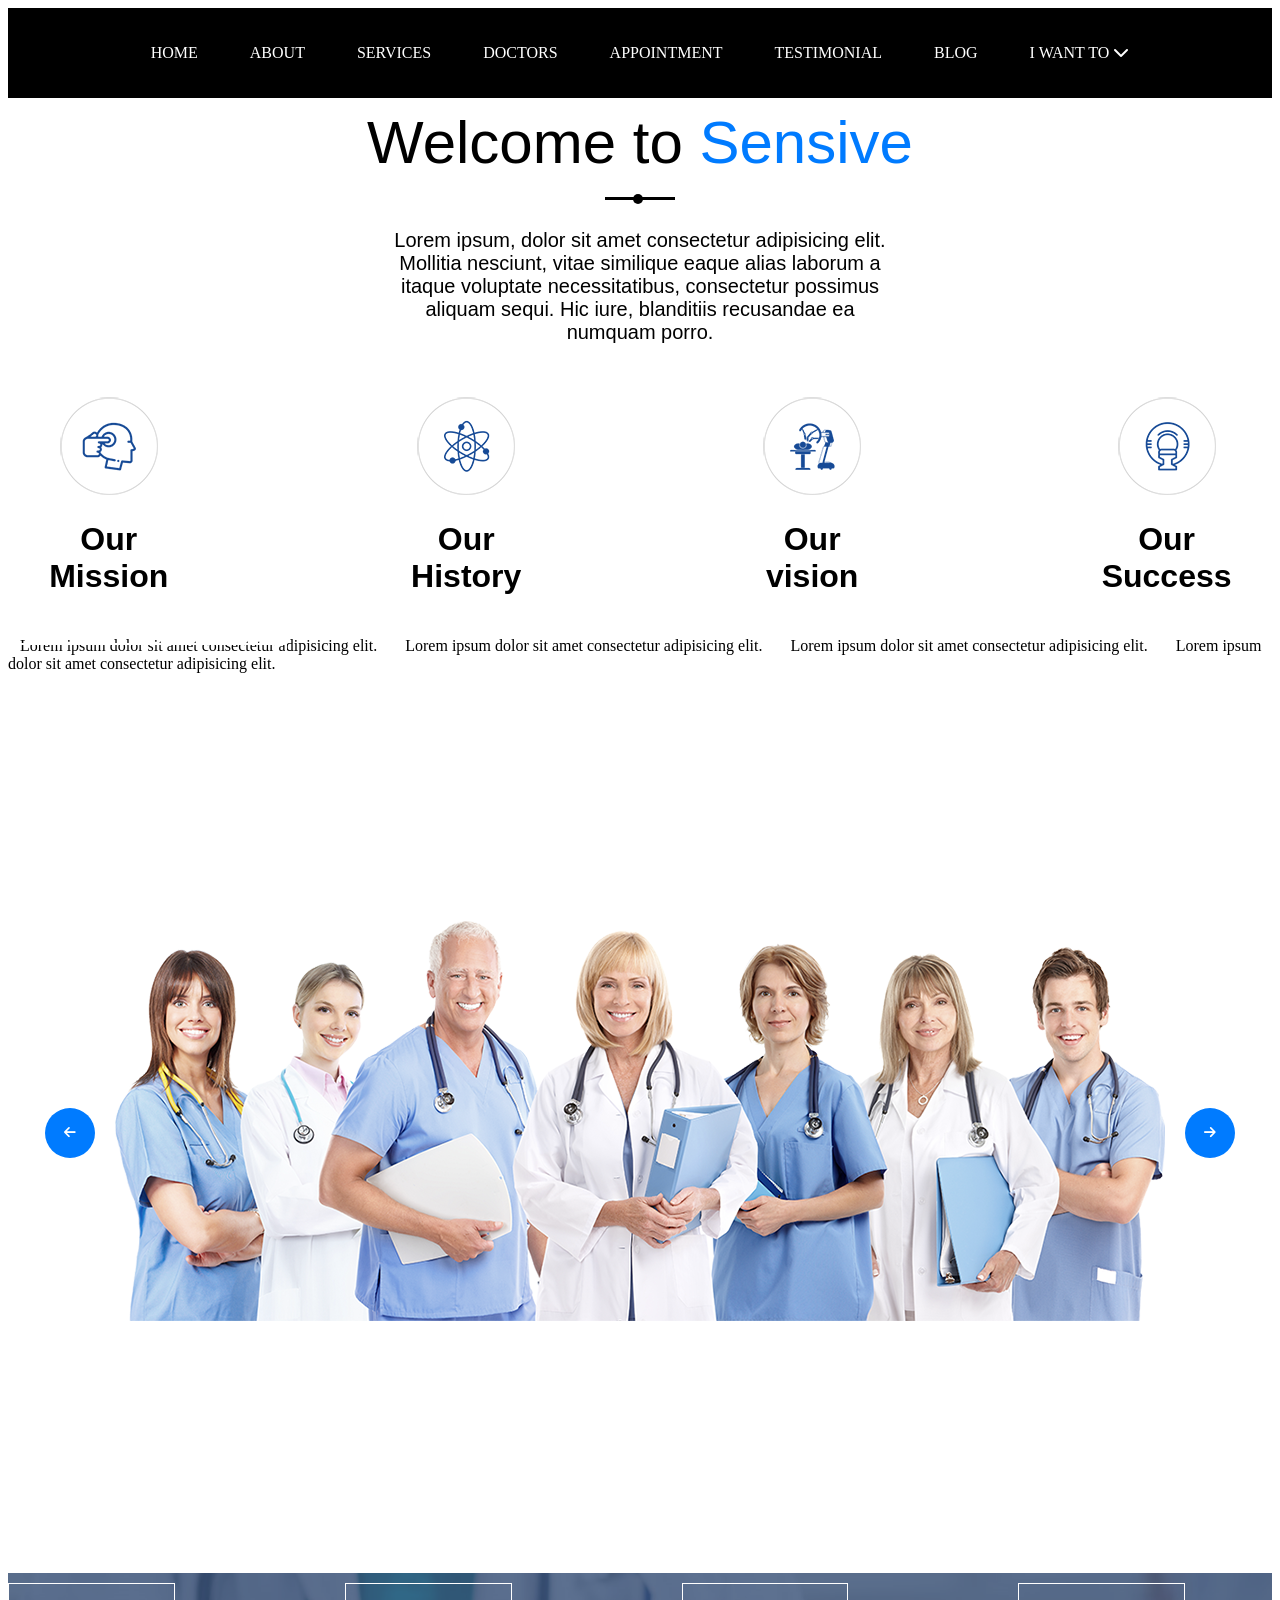
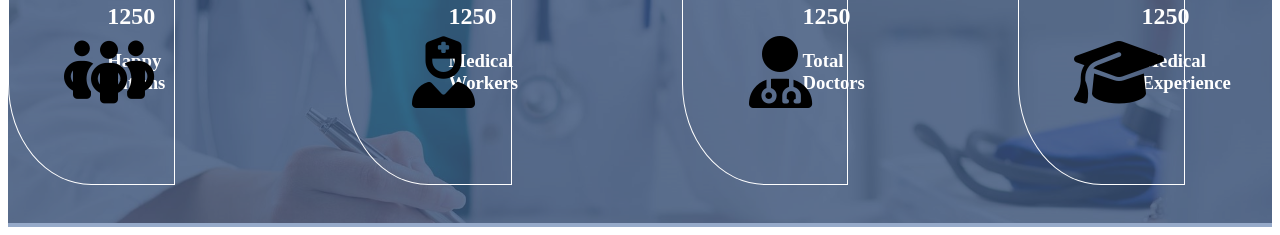
==== commit 8a99182f: "'cross'" ====
--- a/about.html
+++ b/about.html
@@ -15,15 +15,15 @@
 
     <section class="MainNavbar">
     
-        <a class="MainButton MainHome" href="http://127.0.0.1:5500/cleveland.html">HOME </a>
+        <a class="MainButton MainHome" href="cleveland.html">HOME </a>
         
         
-        <a class="MainButton Mainabout" href="http://127.0.0.1:5500/about.html">ABOUT</a>
+        <a class="MainButton Mainabout" href="about.html">ABOUT</a>
         <a class="MainButton MainServices" href="#">SERVICES</a>
         <a class="MainButton MainDoctors" href="#">DOCTORS</a>
          <a class="MainButton MainAppoint"href="#">APPOINTMENT</a>
          <a class="MainButton MainTest" href="#">TESTIMONIAL</a>
-         <a class="MainButton MainBlog" href="http://127.0.0.1:5500/Blog.html">BLOG</a>
+         <a class="MainButton MainBlog" href="Blog.html">BLOG</a>
         
         <div class="container">
             <a class="main-button">I WANT  TO <i class="fa-solid fa-chevron-down"></i></a>
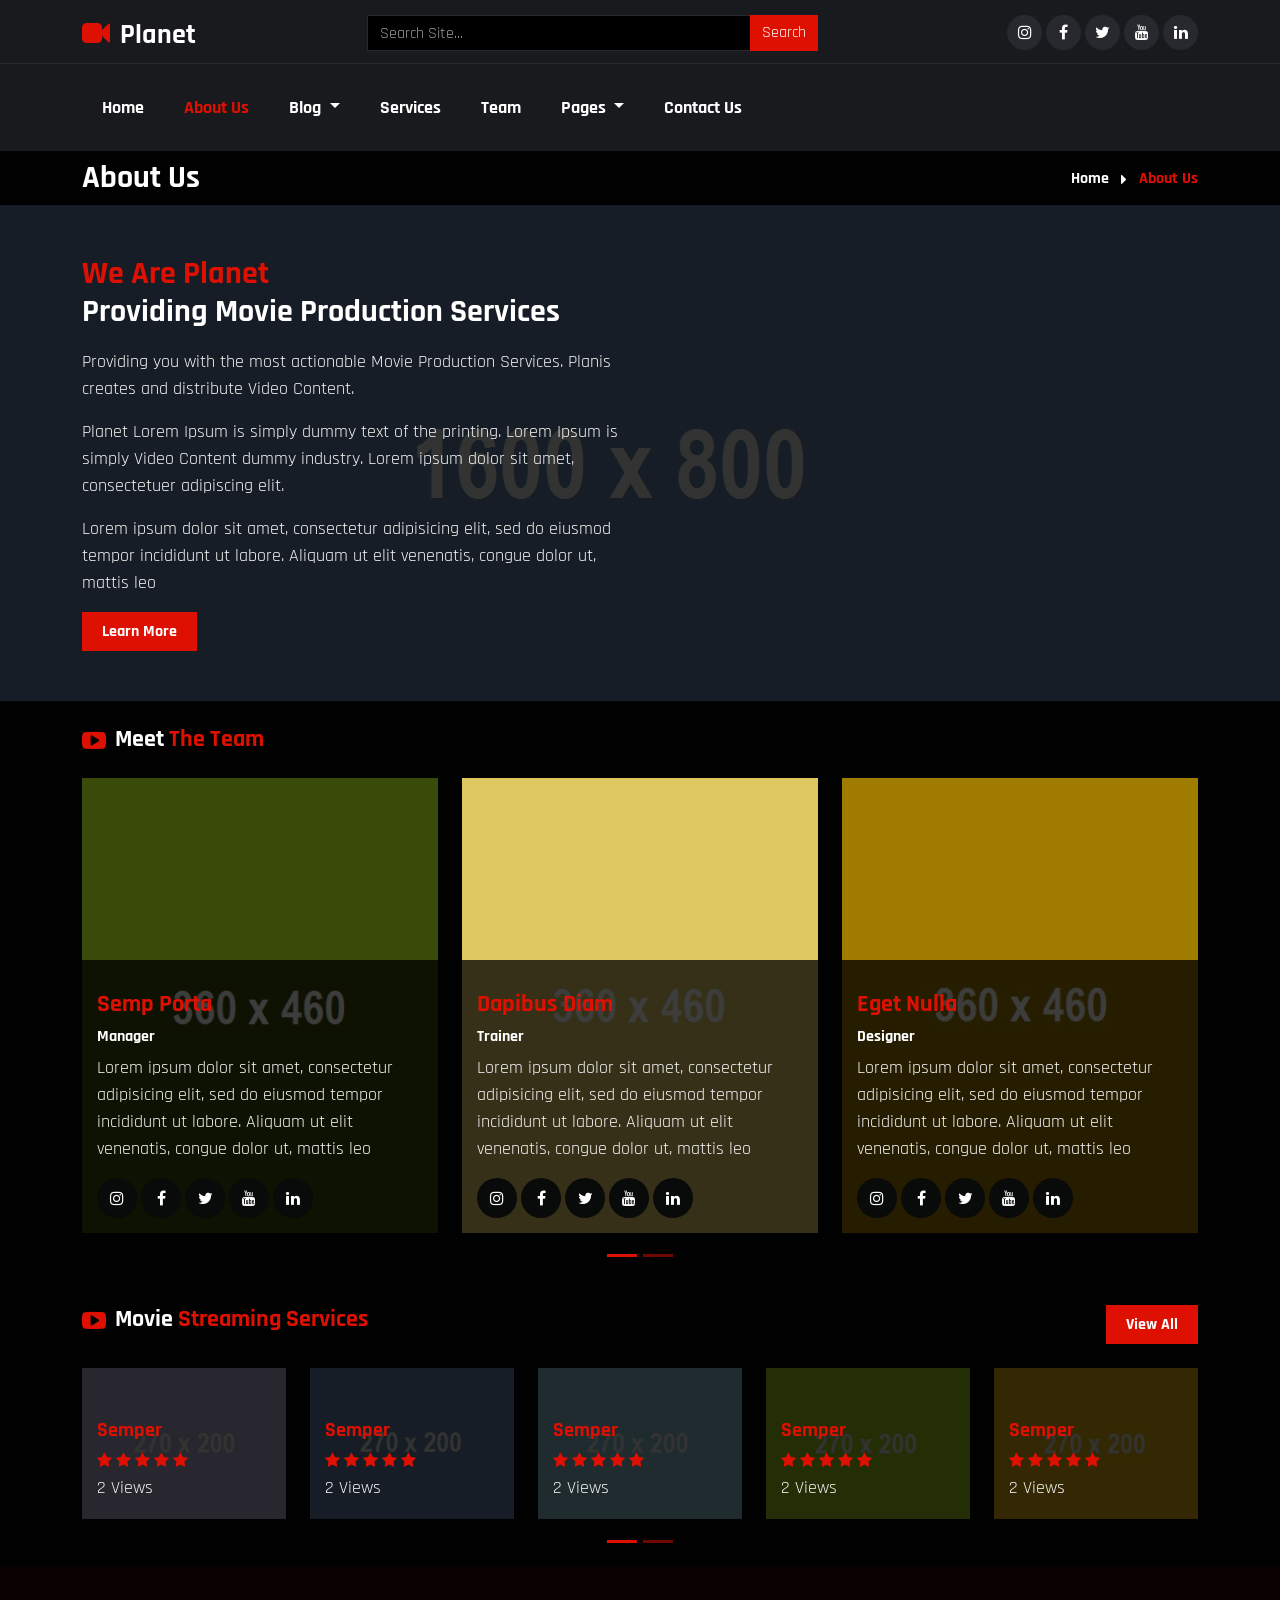
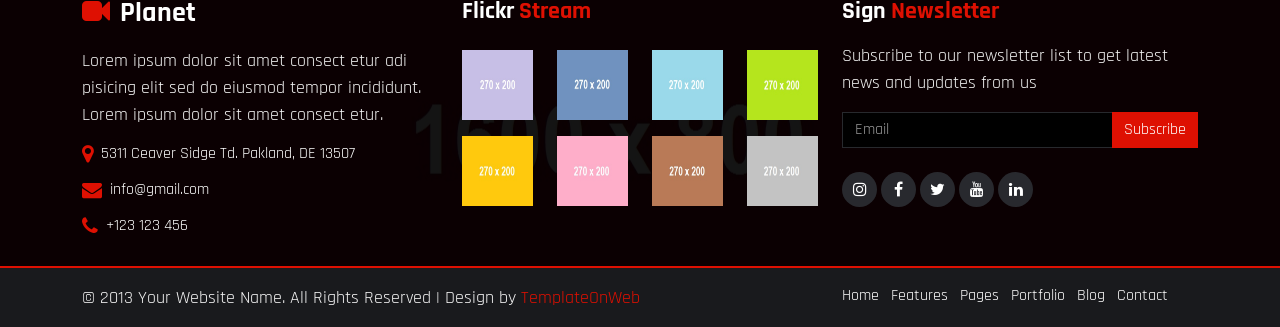
==== commit 2b5faf91: "'Api'" ====
--- a/about.html
+++ b/about.html
@@ -1,157 +1,739 @@
 <!DOCTYPE html>
 <html lang="en">
-  <head>
-    <meta charset="UTF-8" />
-    <meta name="viewport" content="width=device-width, initial-scale=1.0" />
-    <title>Document</title>
-    <link rel="stylesheet" href="./assets/css/about.css" />
-    <script src="./assets/js/about.js" defer></script>
-    <link
-      rel="stylesheet"
-      href="https://cdnjs.cloudflare.com/ajax/libs/font-awesome/6.5.2/css/all.min.css"
-    />
-  </head>
-  <body>
-
-    <section class="MainNavbar">
+<head>
+	<meta charset="utf-8">
+	<meta http-equiv="X-UA-Compatible" content="IE=edge">
+	<meta name="viewport" content="width=device-width, initial-scale=1">
+	<title>Planet</title>
+	<link href="css/bootstrap.min.css" rel="stylesheet" >
+	<link href="css/font-awesome.min.css" rel="stylesheet" >
+	<link href="css/global.css" rel="stylesheet">
+	<link href="css/about.css" rel="stylesheet">
+	<link href="https://fonts.googleapis.com/css2?family=Rajdhani&display=swap" rel="stylesheet">
+	<script src="js/bootstrap.bundle.min.js"></script>
+
+</head>
+<body>
+
+<section id="top">
+<div class="container">
+ <div class="row top_1">
+  <div class="col-md-3">
+   <div class="top_1l pt-1">
+    <h3 class="mb-0"><a class="text-white" href="index.html"><i class="fa fa-video-camera col_red me-1"></i> Planet</a></h3>
+   </div>
+  </div>
+  <div class="col-md-5">
+   <div class="top_1m">
+    <div class="input-group">
+				<input type="text" class="form-control bg-black" placeholder="Search Site...">
+				<span class="input-group-btn">
+					<button class="btn btn text-white bg_red rounded-0 border-0" type="button">
+						 Search</button>
+				</span>
+		</div>
+   </div>
+  </div>
+  <div class="col-md-4">
+   <div class="top_1r text-end">
+     <ul class="social-network social-circle mb-0">
+			<li><a href="#" class="icoRss" title="Rss"><i class="fa fa-instagram"></i></a></li>
+			<li><a href="#" class="icoFacebook" title="Facebook"><i class="fa fa-facebook"></i></a></li>
+			<li><a href="#" class="icoTwitter" title="Twitter"><i class="fa fa-twitter"></i></a></li>
+			<li><a href="#" class="icoGoogle" title="Google +"><i class="fa fa-youtube"></i></a></li>
+			<li><a href="#" class="icoLinkedin" title="Linkedin"><i class="fa fa-linkedin"></i></a></li>
+		</ul>
+   </div>
+  </div>
+ </div>
+</div>
+</section>
+
+<section id="header">
+<nav class="navbar navbar-expand-md navbar-light" id="navbar_sticky">
+  <div class="container">
+    <a class="navbar-brand text-white fw-bold" href="index.html"><i class="fa fa-video-camera col_red me-1"></i> Planet</a>
+    <button class="navbar-toggler" type="button" data-bs-toggle="collapse" data-bs-target="#navbarSupportedContent" aria-controls="navbarSupportedContent" aria-expanded="false" aria-label="Toggle navigation">
+      <span class="navbar-toggler-icon"></span>
+    </button>
+    <div class="collapse navbar-collapse" id="navbarSupportedContent">
+      <ul class="navbar-nav mb-0">
+        <li class="nav-item">
+          <a class="nav-link" aria-current="page" href="index.html">Home</a>
+        </li>
+		<li class="nav-item">
+          <a class="nav-link active" href="about.html">About Us</a>
+        </li>
+        <li class="nav-item dropdown">
+          <a class="nav-link dropdown-toggle" href="#" id="navbarDropdown" role="button" data-bs-toggle="dropdown" aria-expanded="false">
+            Blog
+          </a>
+          <ul class="dropdown-menu drop_1" aria-labelledby="navbarDropdown">
+            <li><a class="dropdown-item" href="blog.html">Blog</a></li>
+            <li><a class="dropdown-item border-0" href="blog_detail.html">Blog Detail</a></li>
+          </ul>
+        </li>
+		<li class="nav-item">
+          <a class="nav-link" href="services.html">Services</a>
+        </li>
+		<li class="nav-item">
+          <a class="nav-link" href="team.html">Team</a>
+        </li>
+		<li class="nav-item dropdown">
+          <a class="nav-link dropdown-toggle" href="#" id="navbarDropdown" role="button" data-bs-toggle="dropdown" aria-expanded="false">
+            Pages
+          </a>
+          <ul class="dropdown-menu drop_1" aria-labelledby="navbarDropdown">
+            <li><a class="dropdown-item" href="about.html">About Us</a></li>
+            <li><a class="dropdown-item" href="services.html">Services</a></li>
+			<li><a class="dropdown-item" href="team.html">Team</a></li>
+            <li><a class="dropdown-item border-0" href="contact.html">Contact</a></li>
+          </ul>
+        </li>
+		
+		<li class="nav-item">
+          <a class="nav-link" href="contact.html">Contact Us</a>
+        </li>
+      </ul>
+    </div>
+  </div>
+</nav>
+</section>
+
+<section id="center" class="center_o pt-2 pb-2">
+ <div class="container-xl">
+  <div class="row center_o1">
+   <div class="col-md-5">
+     <div class="center_o1l">
+	  <h2 class="mb-0">About Us</h2>
+	 </div>
+   </div>
+   <div class="col-md-7">
+     <div class="center_o1r text-end">
+	  <h6 class="mb-0 col_red"><a href="#">Home</a> <span class="me-2 ms-2 text-light"><i class="fa fa-caret-right align-middle"></i></span> About Us</h6>
+	 </div>
+   </div>
+  </div>
+ </div>
+</section>
+
+<section id="about_pg">
+ <div class="about_pgm">
+  <div class="container-xl">
+  <div class="row about_pg1">
+    <div class="col-md-12">
+	  <h2><span class="col_red">We Are Planet</span><br>
+Providing Movie Production Services</h2>
+      <p class="mt-3 w-50">Providing you with the most actionable Movie Production Services. Planis creates and distribute Video Content.</p>
+	  <p class="w-50">Planet Lorem Ipsum is simply dummy text of the printing. Lorem Ipsum is simply Video Content  dummy industry. Lorem ipsum dolor sit amet, consectetuer adipiscing elit.</p>
+	  <p class="w-50">Lorem ipsum dolor sit amet, consectetur adipisicing elit, sed do eiusmod tempor incididunt ut labore. Aliquam ut elit venenatis, congue dolor ut, mattis leo</p>
+	  <h6 class="mb-0"><a class="button" href="#">Learn More</a></h6>
+	</div>
+  </div>
+ </div>
+ </div>
+</section>
+
+<section id="team" class="pt-4 pb-5">
+ <div class="container-xl">
+  <div class="row trend_1">
+  <div class="col-md-12">
+   <div class="trend_1l">
+    <h4 class="mb-0"><i class="fa fa-youtube-play align-middle col_red me-1"></i> Meet <span class="col_red">The Team</span></h4>
+   </div>
+  </div>
+ </div>
+  <div class="row team_1 mt-4">
+    <div id="carouselExampleCaptions1" class="carousel slide" data-bs-ride="carousel">
+  <div class="carousel-indicators">
+    <button type="button" data-bs-target="#carouselExampleCaptions1" data-bs-slide-to="0" class="active" aria-label="Slide 1"></button>
+    <button type="button" data-bs-target="#carouselExampleCaptions1" data-bs-slide-to="1" aria-label="Slide 2" class="" aria-current="true"></button>
+  </div>
+  <div class="carousel-inner">
+    <div class="carousel-item active">
+      <div class="team_1i row">
+	   <div class="col-md-4">
+	    <div class="team_1i1 clearfix position-relative">
+		 <div class="team_1i1i clearfix">
+		   <div class="grid clearfix">
+				  <figure class="effect-jazz mb-0">
+					<a href="#"><img src="img/37.jpg" class="w-100" alt="abc"></a>
+				  </figure>
+			  </div>
+		 </div>
+		 <div class="team_1i1i1 clearfix position-absolute w-100 bottom-0">
+		  <h4 class="col_red">Semp Porta</h4>
+		  <h6>Manager</h6>
+		  <p>Lorem ipsum dolor sit amet, consectetur adipisicing elit, sed do eiusmod tempor incididunt ut labore. Aliquam ut elit venenatis, congue dolor ut, mattis leo</p>
+		  <ul class="social-network social-circle mb-0 mt-3">
+			<li><a href="#" class="icoRss" title="Rss"><i class="fa fa-instagram"></i></a></li>
+			<li><a href="#" class="icoFacebook" title="Facebook"><i class="fa fa-facebook"></i></a></li>
+			<li><a href="#" class="icoTwitter" title="Twitter"><i class="fa fa-twitter"></i></a></li>
+			<li><a href="#" class="icoGoogle" title="Google +"><i class="fa fa-youtube"></i></a></li>
+			<li><a href="#" class="icoLinkedin" title="Linkedin"><i class="fa fa-linkedin"></i></a></li>
+		</ul>
+		 </div>
+		</div>
+	   </div>
+	   <div class="col-md-4">
+	    <div class="team_1i1 clearfix position-relative">
+		 <div class="team_1i1i clearfix">
+		   <div class="grid clearfix">
+				  <figure class="effect-jazz mb-0">
+					<a href="#"><img src="img/38.jpg" class="w-100" alt="abc"></a>
+				  </figure>
+			  </div>
+		 </div>
+		 <div class="team_1i1i1 clearfix position-absolute w-100 bottom-0">
+		  <h4 class="col_red">Dapibus Diam</h4>
+		  <h6>Trainer</h6>
+		  <p>Lorem ipsum dolor sit amet, consectetur adipisicing elit, sed do eiusmod tempor incididunt ut labore. Aliquam ut elit venenatis, congue dolor ut, mattis leo</p>
+		  <ul class="social-network social-circle mb-0 mt-3">
+			<li><a href="#" class="icoRss" title="Rss"><i class="fa fa-instagram"></i></a></li>
+			<li><a href="#" class="icoFacebook" title="Facebook"><i class="fa fa-facebook"></i></a></li>
+			<li><a href="#" class="icoTwitter" title="Twitter"><i class="fa fa-twitter"></i></a></li>
+			<li><a href="#" class="icoGoogle" title="Google +"><i class="fa fa-youtube"></i></a></li>
+			<li><a href="#" class="icoLinkedin" title="Linkedin"><i class="fa fa-linkedin"></i></a></li>
+		</ul>
+		 </div>
+		</div>
+	   </div>
+	   <div class="col-md-4">
+	    <div class="team_1i1 clearfix position-relative">
+		 <div class="team_1i1i clearfix">
+		   <div class="grid clearfix">
+				  <figure class="effect-jazz mb-0">
+					<a href="#"><img src="img/39.jpg" class="w-100" alt="abc"></a>
+				  </figure>
+			  </div>
+		 </div>
+		 <div class="team_1i1i1 clearfix position-absolute w-100 bottom-0">
+		  <h4 class="col_red">Eget Nulla</h4>
+		  <h6>Designer</h6>
+		  <p>Lorem ipsum dolor sit amet, consectetur adipisicing elit, sed do eiusmod tempor incididunt ut labore. Aliquam ut elit venenatis, congue dolor ut, mattis leo</p>
+		  <ul class="social-network social-circle mb-0 mt-3">
+			<li><a href="#" class="icoRss" title="Rss"><i class="fa fa-instagram"></i></a></li>
+			<li><a href="#" class="icoFacebook" title="Facebook"><i class="fa fa-facebook"></i></a></li>
+			<li><a href="#" class="icoTwitter" title="Twitter"><i class="fa fa-twitter"></i></a></li>
+			<li><a href="#" class="icoGoogle" title="Google +"><i class="fa fa-youtube"></i></a></li>
+			<li><a href="#" class="icoLinkedin" title="Linkedin"><i class="fa fa-linkedin"></i></a></li>
+		</ul>
+		 </div>
+		</div>
+	   </div>
+	  </div>
+	  
+    </div>
+    <div class="carousel-item">
+      <div class="team_1i row">
+	   <div class="col-md-4">
+	    <div class="team_1i1 clearfix position-relative">
+		 <div class="team_1i1i clearfix">
+		   <div class="grid clearfix">
+				  <figure class="effect-jazz mb-0">
+					<a href="#"><img src="img/40.jpg" class="w-100" alt="abc"></a>
+				  </figure>
+			  </div>
+		 </div>
+		 <div class="team_1i1i1 clearfix position-absolute w-100 bottom-0">
+		  <h4 class="col_red">Semp Porta</h4>
+		  <h6>Manager</h6>
+		  <p>Lorem ipsum dolor sit amet, consectetur adipisicing elit, sed do eiusmod tempor incididunt ut labore. Aliquam ut elit venenatis, congue dolor ut, mattis leo</p>
+		  <ul class="social-network social-circle mb-0 mt-3">
+			<li><a href="#" class="icoRss" title="Rss"><i class="fa fa-instagram"></i></a></li>
+			<li><a href="#" class="icoFacebook" title="Facebook"><i class="fa fa-facebook"></i></a></li>
+			<li><a href="#" class="icoTwitter" title="Twitter"><i class="fa fa-twitter"></i></a></li>
+			<li><a href="#" class="icoGoogle" title="Google +"><i class="fa fa-youtube"></i></a></li>
+			<li><a href="#" class="icoLinkedin" title="Linkedin"><i class="fa fa-linkedin"></i></a></li>
+		</ul>
+		 </div>
+		</div>
+	   </div>
+	   <div class="col-md-4">
+	    <div class="team_1i1 clearfix position-relative">
+		 <div class="team_1i1i clearfix">
+		   <div class="grid clearfix">
+				  <figure class="effect-jazz mb-0">
+					<a href="#"><img src="img/41.jpg" class="w-100" alt="abc"></a>
+				  </figure>
+			  </div>
+		 </div>
+		 <div class="team_1i1i1 clearfix position-absolute w-100 bottom-0">
+		  <h4 class="col_red">Dapibus Diam</h4>
+		  <h6>Trainer</h6>
+		  <p>Lorem ipsum dolor sit amet, consectetur adipisicing elit, sed do eiusmod tempor incididunt ut labore. Aliquam ut elit venenatis, congue dolor ut, mattis leo</p>
+		  <ul class="social-network social-circle mb-0 mt-3">
+			<li><a href="#" class="icoRss" title="Rss"><i class="fa fa-instagram"></i></a></li>
+			<li><a href="#" class="icoFacebook" title="Facebook"><i class="fa fa-facebook"></i></a></li>
+			<li><a href="#" class="icoTwitter" title="Twitter"><i class="fa fa-twitter"></i></a></li>
+			<li><a href="#" class="icoGoogle" title="Google +"><i class="fa fa-youtube"></i></a></li>
+			<li><a href="#" class="icoLinkedin" title="Linkedin"><i class="fa fa-linkedin"></i></a></li>
+		</ul>
+		 </div>
+		</div>
+	   </div>
+	   <div class="col-md-4">
+	    <div class="team_1i1 clearfix position-relative">
+		 <div class="team_1i1i clearfix">
+		   <div class="grid clearfix">
+				  <figure class="effect-jazz mb-0">
+					<a href="#"><img src="img/42.jpg" class="w-100" alt="abc"></a>
+				  </figure>
+			  </div>
+		 </div>
+		 <div class="team_1i1i1 clearfix position-absolute w-100 bottom-0">
+		  <h4 class="col_red">Eget Nulla</h4>
+		  <h6>Designer</h6>
+		  <p>Lorem ipsum dolor sit amet, consectetur adipisicing elit, sed do eiusmod tempor incididunt ut labore. Aliquam ut elit venenatis, congue dolor ut, mattis leo</p>
+		  <ul class="social-network social-circle mb-0 mt-3">
+			<li><a href="#" class="icoRss" title="Rss"><i class="fa fa-instagram"></i></a></li>
+			<li><a href="#" class="icoFacebook" title="Facebook"><i class="fa fa-facebook"></i></a></li>
+			<li><a href="#" class="icoTwitter" title="Twitter"><i class="fa fa-twitter"></i></a></li>
+			<li><a href="#" class="icoGoogle" title="Google +"><i class="fa fa-youtube"></i></a></li>
+			<li><a href="#" class="icoLinkedin" title="Linkedin"><i class="fa fa-linkedin"></i></a></li>
+		</ul>
+		 </div>
+		</div>
+	   </div>
+	  </div>
+    </div>
     
-        <a class="MainButton MainHome" href="cleveland.html">HOME </a>
-        
-        
-        <a class="MainButton Mainabout" href="about.html">ABOUT</a>
-        <a class="MainButton MainServices" href="#">SERVICES</a>
-        <a class="MainButton MainDoctors" href="#">DOCTORS</a>
-         <a class="MainButton MainAppoint"href="#">APPOINTMENT</a>
-         <a class="MainButton MainTest" href="#">TESTIMONIAL</a>
-         <a class="MainButton MainBlog" href="Blog.html">BLOG</a>
-        
-        <div class="container">
-            <a class="main-button">I WANT  TO <i class="fa-solid fa-chevron-down"></i></a>
-            <div class="dropdown-content">
-                
-                <a href="#" class="L1"><i class="fa-solid fa-stethoscope"></i>Find a Doctor</a>
-                <a href="#" class="L2"><i class="fa-solid fa-calendar-days"></i> Request an Appointment</a>
-                <a href="#" class="L3"><i class="fa-solid fa-suitcase-medical"></i>Book a HealthCheck</a>
-                <a href="#" class="L4"><i class="fa-solid fa-tablet"></i>Access LAB Reports</a>
-                
-            </div>
-
-        </section>
-            <!------------------------------------------------------------------------>
-    <div class="content">
-      <div class="welcomesensive">
-        <span class="welcome">Welcome to </span>
-        <span class="sensive">Sensive</span>
-        <i class="fa-duotone fa-transporter-empty"></i>
-        <div class="line">
-          <div class="welcome-line">
-            <div class="dot"></div>
-          </div>
-        </div>
-
-
-        <div class="lobox">
-          <div class="Lorem">
-            Lorem ipsum, dolor sit amet consectetur adipisicing elit. Mollitia
-            nesciunt, vitae similique eaque alias laborum a itaque voluptate
-            necessitatibus, consectetur possimus aliquam sequi. Hic iure,
-            blanditiis recusandae ea numquam porro.
-          </div>
-        </div>
-      </div>
-
-      <div class="icons">
-        <div class="sec1">
-          <a class="icon1"> <img src="./images/icon-2.png" alt="1" /></a>
-          <h1>Our Mission</h1>
-        </div>
-        <div class="sec2">
-          <a class="icon2"> <img src="./images/icon-1.png " alt="2" /></a>
-          <h1>Our History</h1>
-        </div>
-        <div class="sec3">
-          <a class="icon3"><img src="./images/icon-4.png" alt="3" /></a>
-          <h1>Our vision</h1>
-        </div>
-        <div class="sec4">
-          <a class="icon4"><img src="./images/icon-3.png" alt="4" /></a>
-          <h1>Our Success</h1>
-        </div>
-      </div>
-
-      <div class="writes">
-        <a class="write1"
-          >Lorem ipsum dolor sit amet consectetur adipisicing elit.
-        </a>
-        <a class="write2"
-          >Lorem ipsum dolor sit amet consectetur adipisicing elit.
-        </a>
-        <a class="write3"
-          >Lorem ipsum dolor sit amet consectetur adipisicing elit.
-        </a>
-        <a class="write4"
-          >Lorem ipsum dolor sit amet consectetur adipisicing elit.
-        </a>
-      </div>
-      <div class="ConI">
-        <div class="gallery">
-          <img id="galleryImg1" src="./images/s3.png" alt="Photo 1" />
-          <img
-            id="galleryImg2"
-            src="./images/s5.png"
-            alt="Photo 2"
-            style="display: none"
-          />
-          <button id="prevButton" onclick="prevImage()">
-            <i class="fa-solid fa-arrow-left"></i>
-          </button>
-          <button id="nextButton" onclick="nextImage()">
-            <i class="fa-solid fa-arrow-right"></i>
-          </button>
-        </div>
-      </div>
-
-      <section class="footer">
-        <div class="img1">
-          <img src="./images/counter-bg (1).jpg" alt="img1" />
-          <div class="tons"></div>
-
-          <div class="footpap">
-            <div class="paper"><i class="fa-solid fa-people-group"></i>
-              
-            
-            
-            </div>
-            <div class="paper"><i class="fa-solid fa-user-nurse"></i></div>
-            <div class="paper"><i class="fa-solid fa-user-doctor"></i></div>
-            <div class="paper"><i class="fa-solid fa-graduation-cap"></i></div>
-            <div class="Happy">
-            <h1>1250</h1>
-            <h3> Happy Patiens</h3>
-           </div>
-
-           <div class="Medical">
-            <h1>1350</h1>
-            <h3>Medical Workers</h3>
-           </div>
-
-           <div class="Doctors1">
-            <h1>1560</h1>
-            <h3>Total Doctors</h3>
-           </div>
-           
-           <div class="Experience">
-            <h1>1670</h1>
-            <h3>Medical Experience</h3>
-
-           </div>
-           
-           
-          </div>    
-        </div>
-
-      
-      </section>
+  </div>
+
+</div>
+  </div>
+ </div>
+</section>
+
+<section id="stream" class="pb-5 pt-4">
+<div class="container">
+ <div class="row trend_1">
+  <div class="col-md-6 col-6">
+   <div class="trend_1l">
+    <h4 class="mb-0"><i class="fa fa-youtube-play align-middle col_red me-1"></i> Movie   <span class="col_red">Streaming Services</span></h4>
+   </div>
+  </div>
+  <div class="col-md-6 col-6">
+   <div class="trend_1r text-end">
+     <h6 class="mb-0"><a class="button" href="#"> View All</a></h6>
+   </div>
+  </div>
+ </div>
+ <div class="row trend_2 mt-4">
+   <div id="carouselExampleCaptions4" class="carousel slide" data-bs-ride="carousel">
+  <div class="carousel-indicators">
+    <button type="button" data-bs-target="#carouselExampleCaptions4" data-bs-slide-to="0" class="active" aria-label="Slide 1" aria-current="true"></button>
+    <button type="button" data-bs-target="#carouselExampleCaptions4" data-bs-slide-to="1" aria-label="Slide 2" class=""></button>
+  </div>
+  <div class="carousel-inner">
+    <div class="carousel-item carousel-item-next carousel-item-start">
+      <div class="trend_2i row">
+	    <div class="col">
+		  <div class="trend_2im clearfix position-relative">
+		   <div class="trend_2im1 clearfix">
+		     <div class="grid">
+		  <figure class="effect-jazz mb-0">
+			<a href="#"><img src="img/4.jpg" class="w-100" alt="img25"></a>
+		  </figure>
+	  </div>
+		   </div>
+		   <div class="trend_2im2 clearfix  position-absolute w-100 top-0">
+		     <h5><a class="col_red" href="#">Semper</a></h5>
+			<span class="col_red">
+		 <i class="fa fa-star"></i>
+		 <i class="fa fa-star"></i>
+		 <i class="fa fa-star"></i>
+		 <i class="fa fa-star"></i>
+		 <i class="fa fa-star"></i>
+		</span>
+		<p class="mb-0">2 Views</p>
+		   </div>
+		  </div>
+		    
+		</div>
+		<div class="col">
+		  <div class="trend_2im clearfix position-relative">
+		   <div class="trend_2im1 clearfix">
+		     <div class="grid">
+		  <figure class="effect-jazz mb-0">
+			<a href="#"><img src="img/5.jpg" class="w-100" alt="img25"></a>
+		  </figure>
+	  </div>
+		   </div>
+		   <div class="trend_2im2 clearfix  position-absolute w-100 top-0">
+		     <h5><a class="col_red" href="#">Semper</a></h5>
+			<span class="col_red">
+		 <i class="fa fa-star"></i>
+		 <i class="fa fa-star"></i>
+		 <i class="fa fa-star"></i>
+		 <i class="fa fa-star"></i>
+		 <i class="fa fa-star"></i>
+		</span>
+		<p class="mb-0">2 Views</p>
+		   </div>
+		  </div>
+		    
+		</div>
+		<div class="col">
+		  <div class="trend_2im clearfix position-relative">
+		   <div class="trend_2im1 clearfix">
+		     <div class="grid">
+		  <figure class="effect-jazz mb-0">
+			<a href="#"><img src="img/6.jpg" class="w-100" alt="img25"></a>
+		  </figure>
+	  </div>
+		   </div>
+		   <div class="trend_2im2 clearfix  position-absolute w-100 top-0">
+		     <h5><a class="col_red" href="#">Semper</a></h5>
+			<span class="col_red">
+		 <i class="fa fa-star"></i>
+		 <i class="fa fa-star"></i>
+		 <i class="fa fa-star"></i>
+		 <i class="fa fa-star"></i>
+		 <i class="fa fa-star"></i>
+		</span>
+		<p class="mb-0">2 Views</p>
+		   </div>
+		  </div>
+		    
+		</div>
+		<div class="col">
+		  <div class="trend_2im clearfix position-relative">
+		   <div class="trend_2im1 clearfix">
+		     <div class="grid">
+		  <figure class="effect-jazz mb-0">
+			<a href="#"><img src="img/7.jpg" class="w-100" alt="img25"></a>
+		  </figure>
+	  </div>
+		   </div>
+		   <div class="trend_2im2 clearfix  position-absolute w-100 top-0">
+		     <h5><a class="col_red" href="#">Semper</a></h5>
+			<span class="col_red">
+		 <i class="fa fa-star"></i>
+		 <i class="fa fa-star"></i>
+		 <i class="fa fa-star"></i>
+		 <i class="fa fa-star"></i>
+		 <i class="fa fa-star"></i>
+		</span>
+		<p class="mb-0">2 Views</p>
+		   </div>
+		  </div>
+		    
+		</div>
+		<div class="col">
+		  <div class="trend_2im clearfix position-relative">
+		   <div class="trend_2im1 clearfix">
+		     <div class="grid">
+		  <figure class="effect-jazz mb-0">
+			<a href="#"><img src="img/8.jpg" class="w-100" alt="img25"></a>
+		  </figure>
+	  </div>
+		   </div>
+		   <div class="trend_2im2 clearfix  position-absolute w-100 top-0">
+		     <h5><a class="col_red" href="#">Semper</a></h5>
+			<span class="col_red">
+		 <i class="fa fa-star"></i>
+		 <i class="fa fa-star"></i>
+		 <i class="fa fa-star"></i>
+		 <i class="fa fa-star"></i>
+		 <i class="fa fa-star"></i>
+		</span>
+		<p class="mb-0">2 Views</p>
+		   </div>
+		  </div>
+		    
+		</div>
+	  </div>
     </div>
-  </body>
-</html>
+    <div class="carousel-item active carousel-item-start">
+      <div class="trend_2i row">
+	    <div class="col">
+		  <div class="trend_2im clearfix position-relative">
+		   <div class="trend_2im1 clearfix">
+		     <div class="grid">
+		  <figure class="effect-jazz mb-0">
+			<a href="#"><img src="img/9.jpg" class="w-100" alt="img25"></a>
+		  </figure>
+	  </div>
+		   </div>
+		   <div class="trend_2im2 clearfix  position-absolute w-100 top-0">
+		     <h5><a class="col_red" href="#">Semper</a></h5>
+			<span class="col_red">
+		 <i class="fa fa-star"></i>
+		 <i class="fa fa-star"></i>
+		 <i class="fa fa-star"></i>
+		 <i class="fa fa-star"></i>
+		 <i class="fa fa-star"></i>
+		</span>
+		<p class="mb-0">2 Views</p>
+		   </div>
+		  </div>
+		    
+		</div>
+		<div class="col">
+		  <div class="trend_2im clearfix position-relative">
+		   <div class="trend_2im1 clearfix">
+		     <div class="grid">
+		  <figure class="effect-jazz mb-0">
+			<a href="#"><img src="img/10.jpg" class="w-100" alt="img25"></a>
+		  </figure>
+	  </div>
+		   </div>
+		   <div class="trend_2im2 clearfix  position-absolute w-100 top-0">
+		     <h5><a class="col_red" href="#">Semper</a></h5>
+			<span class="col_red">
+		 <i class="fa fa-star"></i>
+		 <i class="fa fa-star"></i>
+		 <i class="fa fa-star"></i>
+		 <i class="fa fa-star"></i>
+		 <i class="fa fa-star"></i>
+		</span>
+		<p class="mb-0">2 Views</p>
+		   </div>
+		  </div>
+		    
+		</div>
+		<div class="col">
+		  <div class="trend_2im clearfix position-relative">
+		   <div class="trend_2im1 clearfix">
+		     <div class="grid">
+		  <figure class="effect-jazz mb-0">
+			<a href="#"><img src="img/11.jpg" class="w-100" alt="img25"></a>
+		  </figure>
+	  </div>
+		   </div>
+		   <div class="trend_2im2 clearfix  position-absolute w-100 top-0">
+		     <h5><a class="col_red" href="#">Semper</a></h5>
+			<span class="col_red">
+		 <i class="fa fa-star"></i>
+		 <i class="fa fa-star"></i>
+		 <i class="fa fa-star"></i>
+		 <i class="fa fa-star"></i>
+		 <i class="fa fa-star"></i>
+		</span>
+		<p class="mb-0">2 Views</p>
+		   </div>
+		  </div>
+		    
+		</div>
+		<div class="col">
+		  <div class="trend_2im clearfix position-relative">
+		   <div class="trend_2im1 clearfix">
+		     <div class="grid">
+		  <figure class="effect-jazz mb-0">
+			<a href="#"><img src="img/4.jpg" class="w-100" alt="img25"></a>
+		  </figure>
+	  </div>
+		   </div>
+		   <div class="trend_2im2 clearfix  position-absolute w-100 top-0">
+		     <h5><a class="col_red" href="#">Semper</a></h5>
+			<span class="col_red">
+		 <i class="fa fa-star"></i>
+		 <i class="fa fa-star"></i>
+		 <i class="fa fa-star"></i>
+		 <i class="fa fa-star"></i>
+		 <i class="fa fa-star"></i>
+		</span>
+		<p class="mb-0">2 Views</p>
+		   </div>
+		  </div>
+		    
+		</div>
+		<div class="col">
+		  <div class="trend_2im clearfix position-relative">
+		   <div class="trend_2im1 clearfix">
+		     <div class="grid">
+		  <figure class="effect-jazz mb-0">
+			<a href="#"><img src="img/5.jpg" class="w-100" alt="img25"></a>
+		  </figure>
+	  </div>
+		   </div>
+		   <div class="trend_2im2 clearfix  position-absolute w-100 top-0">
+		     <h5><a class="col_red" href="#">Semper</a></h5>
+			<span class="col_red">
+		 <i class="fa fa-star"></i>
+		 <i class="fa fa-star"></i>
+		 <i class="fa fa-star"></i>
+		 <i class="fa fa-star"></i>
+		 <i class="fa fa-star"></i>
+		</span>
+		<p class="mb-0">2 Views</p>
+		   </div>
+		  </div>
+		    
+		</div>
+	  </div>
+    </div>
+    
+  </div>
+
+</div>
+ </div>
+</div>
+</section>
+
+<section id="footer">
+<div class="footer_m clearfix">
+ <div class="container">
+   <div class="row footer_1">
+    <div class="col-md-4">
+	 <div class="footer_1i">
+	   <h3><a class="text-white" href="index.html"><i class="fa fa-video-camera col_red me-1"></i> Planet</a></h3>
+	   <p class="mt-3">Lorem ipsum dolor sit amet consect etur adi pisicing elit sed do eiusmod tempor incididunt. Lorem ipsum dolor sit amet consect etur. </p>
+	   <h6 class="fw-normal"><i class="fa fa-map-marker fs-5 align-middle col_red me-1"></i> 5311 Ceaver Sidge Td.
+Pakland, DE 13507</h6>
+        <h6 class="fw-normal mt-3"><i class="fa fa-envelope fs-5 align-middle col_red me-1"></i> info@gmail.com</h6>
+		<h6 class="fw-normal mt-3 mb-0"><i class="fa fa-phone fs-5 align-middle col_red me-1"></i>  +123 123 456</h6>
+	 </div>
+	</div>
+	<div class="col-md-4">
+	 <div class="footer_1i">
+	  <h4>Flickr <span class="col_red">Stream</span></h4>
+      <div class="footer_1i1 row mt-4">
+	   <div class="col-md-3 col-3">
+	    <div class="footer_1i1i">
+		  <div class="grid clearfix">
+				  <figure class="effect-jazz mb-0">
+					<a href="#"><img src="img/4.jpg" height="70" class="w-100" alt="abc"></a>
+				  </figure>
+			  </div>
+		</div>
+	   </div>
+	   <div class="col-md-3 col-3">
+	    <div class="footer_1i1i">
+		  <div class="grid clearfix">
+				  <figure class="effect-jazz mb-0">
+					<a href="#"><img src="img/5.jpg" height="70" class="w-100" alt="abc"></a>
+				  </figure>
+			  </div>
+		</div>
+	   </div>
+	   <div class="col-md-3 col-3">
+	    <div class="footer_1i1i">
+		  <div class="grid clearfix">
+				  <figure class="effect-jazz mb-0">
+					<a href="#"><img src="img/6.jpg" height="70" class="w-100" alt="abc"></a>
+				  </figure>
+			  </div>
+		</div>
+	   </div>
+	   <div class="col-md-3 col-3">
+	    <div class="footer_1i1i">
+		  <div class="grid clearfix">
+				  <figure class="effect-jazz mb-0">
+					<a href="#"><img src="img/7.jpg" height="70" class="w-100" alt="abc"></a>
+				  </figure>
+			  </div>
+		</div>
+	   </div>
+	  </div>
+	  <div class="footer_1i1 row mt-3">
+	   <div class="col-md-3 col-3">
+	    <div class="footer_1i1i">
+		  <div class="grid clearfix">
+				  <figure class="effect-jazz mb-0">
+					<a href="#"><img src="img/8.jpg" height="70" class="w-100" alt="abc"></a>
+				  </figure>
+			  </div>
+		</div>
+	   </div>
+	   <div class="col-md-3 col-3">
+	    <div class="footer_1i1i">
+		  <div class="grid clearfix">
+				  <figure class="effect-jazz mb-0">
+					<a href="#"><img src="img/9.jpg" height="70" class="w-100" alt="abc"></a>
+				  </figure>
+			  </div>
+		</div>
+	   </div>
+	   <div class="col-md-3 col-3">
+	    <div class="footer_1i1i">
+		  <div class="grid clearfix">
+				  <figure class="effect-jazz mb-0">
+					<a href="#"><img src="img/10.jpg" height="70" class="w-100" alt="abc"></a>
+				  </figure>
+			  </div>
+		</div>
+	   </div>
+	   <div class="col-md-3 col-3">
+	    <div class="footer_1i1i">
+		  <div class="grid clearfix">
+				  <figure class="effect-jazz mb-0">
+					<a href="#"><img src="img/11.jpg" height="70" class="w-100" alt="abc"></a>
+				  </figure>
+			  </div>
+		</div>
+	   </div>
+	  </div>
+	 </div>
+	</div>
+	<div class="col-md-4">
+	 <div class="footer_1i">
+	  <h4>Sign  <span class="col_red">Newsletter</span></h4>
+      <p class="mt-3">Subscribe to our newsletter list to get latest news and updates from us</p>
+	  <div class="input-group">
+				<input type="text" class="form-control bg-black" placeholder="Email">
+				<span class="input-group-btn">
+					<button class="btn btn text-white bg_red rounded-0 border-0" type="button">
+						 Subscribe</button>
+				</span>
+		</div>
+		<ul class="social-network social-circle mb-0 mt-4">
+			<li><a href="#" class="icoRss" title="Rss"><i class="fa fa-instagram"></i></a></li>
+			<li><a href="#" class="icoFacebook" title="Facebook"><i class="fa fa-facebook"></i></a></li>
+			<li><a href="#" class="icoTwitter" title="Twitter"><i class="fa fa-twitter"></i></a></li>
+			<li><a href="#" class="icoGoogle" title="Google +"><i class="fa fa-youtube"></i></a></li>
+			<li><a href="#" class="icoLinkedin" title="Linkedin"><i class="fa fa-linkedin"></i></a></li>
+		</ul>
+	 </div>
+	</div>
+   </div>
+</div>
+</div>
+</section>
+
+<section id="footer_b" class="pt-3 pb-3 bg_grey">
+<div class="container">
+   <div class="row footer_1">
+     <div class="col-md-8">
+	  <div class="footer_1l">
+	   <p class="mb-0">© 2013 Your Website Name. All Rights Reserved | Design by <a class="col_red" href="http://www.templateonweb.com">TemplateOnWeb</a></p>
+	  </div>
+	 </div>
+	 <div class="col-md-4">
+	  <div class="footer_1r">
+	   <ul class="mb-0">
+	    <li class="d-inline-block me-2"><a href="#">Home</a></li>
+		<li class="d-inline-block me-2"><a href="#">Features</a></li>
+		<li class="d-inline-block me-2"><a href="#">Pages</a></li>
+		<li class="d-inline-block me-2"><a href="#">Portfolio</a></li>
+		<li class="d-inline-block me-2"><a href="#">Blog</a></li>
+		<li class="d-inline-block"><a href="#">Contact</a></li>
+	   </ul>
+	  </div>
+	 </div>
+   </div>
+</div>
+</section>
+
+<script>
+window.onscroll = function() {myFunction()};
+
+var navbar_sticky = document.getElementById("navbar_sticky");
+var sticky = navbar_sticky.offsetTop;
+var navbar_height = document.querySelector('.navbar').offsetHeight;
+
+function myFunction() {
+  if (window.pageYOffset >= sticky + navbar_height) {
+    navbar_sticky.classList.add("sticky")
+	document.body.style.paddingTop = navbar_height + 'px';
+  } else {
+    navbar_sticky.classList.remove("sticky");
+	document.body.style.paddingTop = '0'
+  }
+}
+</script>
+
+</body>
+
+</html>
--- a/css/global.css
+++ b/css/global.css
@@ -0,0 +1,594 @@
+/*
+Template Name: Planet
+File: Layout CSS
+Author: TemplatesOnWeb
+Author URI: https://www.templateonweb.com/
+Licence: <a href="https://www.templateonweb.com/license">Website Template Licence</a>
+*/
+body{
+font-family: 'Rajdhani', sans-serif;
+color: #ffffff;
+background-color: #010102;
+}
+ul{
+list-style:none;
+padding:0;
+ }
+h1,h2,h3,h4,h5,h6{
+font-weight:bold; 
+ }
+
+p{
+color: #f4f4f4;
+font-size:18px; 
+ }
+a{
+text-decoration:none;
+color:#fff;
+ }
+a:hover{
+text-decoration:none;
+color: #de1002;
+ }
+a:focus{
+text-decoration:none;
+color: #de1002;
+ }
+
+.button{
+background: #de1002;
+color:#fff;
+padding:10px 20px;
+display: inline-block;
+transition: 0.3s;
+ }
+.button:hover{
+background:#fff;
+color:#de1002;
+ }
+
+
+.grid figure {
+position: relative;
+float: left;
+overflow: hidden;
+width: 100%;
+text-align: center;
+cursor: pointer;
+}
+figure.effect-jazz figcaption::after,
+figure.effect-jazz img
+{
+-webkit-transition: opacity 0.35s, -webkit-transform 0.35s;
+transition: opacity 0.35s, transform 0.35s;
+}
+
+figure.effect-jazz:hover img {
+-webkit-transform: scale3d(1.05,1.05,1);
+transform: scale3d(1.05,1.05,1);
+}
+
+.col_red{
+color: #de1002;
+ }
+.col_light{
+color:#abb0bf; 
+ }
+
+.bg_red{
+background: #de1002;
+ }
+.bg_grey{
+background: #191a1d;
+ }
+.bg_dark{
+background: #27292d;
+ }
+
+hr{
+opacity:1;
+background-color:#27292d; 
+ }
+.font_14{
+font-size:14px; 
+ }
+.font_12{
+font-size:12px; 
+ }
+
+.font_60{
+font-size:60px; 
+ }
+
+.line {
+height: 3px!important;
+width: 60px;
+background-color: #de1002;
+margin-top:10px;
+margin-bottom:10px;
+}
+.hr_1{
+background-color: #de1002; 
+ }
+
+/*********************header****************/
+#top{
+background-color: #191a1d;
+border-bottom: 1px solid #27292d; 
+padding-top:15px;
+padding-bottom:10px;
+ }
+.top_1m .form-control{
+height:36px;
+ }
+.top_1r ul li a{
+background:#28292e;
+height:35px;
+width:35px;
+ }
+.top_1r ul li a i{
+line-height:35px;
+font-size:16px;
+ }
+.navbar{
+padding-top:20px;
+padding-bottom:20px;
+background-color: #191a1d; 
+ }
+
+#header .navbar-brand{
+font-size: 1.75rem;
+padding:0;
+margin:0;
+display:none;
+ }
+#header .nav-link{
+color:#fff;
+padding:10px 20px;
+font-weight:bold;
+font-size:18px;
+ }
+#header .nav-link:hover{
+color:#de1002; 
+ }
+#header .nav-link:focus{
+color:#de1002;
+ }
+#header .active{
+color:#de1002;
+ }
+
+.drop_1{
+min-width:220px;
+padding:0;
+border-radius:0;
+margin-top:21px!important;
+border-top:2px solid #de1002;
+background:#191a1d;
+ }
+.drop_1 a{
+padding-top:10px;
+padding-bottom:10px;
+color: #909090;
+border-bottom:1px solid #28292e;
+font-weight:bold;
+ }
+.drop_1 a:hover{
+background:#101012;
+color:#fff;
+ }
+
+.sticky {
+position: fixed;
+top: 0;
+width: 100%;
+z-index:3;
+padding-top:10px;
+padding-bottom:10px;
+background-color: #191a1d;
+}
+.sticky {
+top: -40px;
+transform: translateY(40px);
+transition: transform .3s;
+}
+.sticky  .navbar-brand{
+display:block!important;
+margin-right:250px!important; 
+ }
+
+.sticky .drop_1{
+margin-top:11px!important; 
+ }
+/*********************header_end****************/
+
+
+/*********************common****************/
+.pages{
+margin-top:35px;
+}
+.pages ul li{
+ display:inline-block;
+ }
+.pages ul li a{
+display:block;
+color: #999;
+ margin: 0 2px;
+ width:40px;
+ height:40px;
+ line-height:40px;
+ text-align:center;
+ border:1px solid #27292d;
+ font-weight:bold; 
+ }
+.pages ul li a:hover{
+ background: #de1002;
+ border:1px solid #de1002;
+ }
+.pages ul li a:hover{
+ color: #fff!important;
+ }
+.act{
+background:#de1002!important;
+border:1px solid #de1002!important;
+color:#fff!important;
+ }
+
+ /* footer social icons */
+ul.social-network {
+list-style: none;
+display: block;
+margin-left:0 !important;
+padding: 0;
+}
+ul.social-network li {
+display: inline-block;
+}
+
+/* footer social icons */
+.social-network a.icoRss:hover {
+background-color: #F56505;
+}
+.social-network a.icoFacebook:hover {
+background-color:#3B5998;
+}
+.social-network a.icoTwitter:hover {
+background-color:#33ccff;
+}
+.social-network a.icoGoogle:hover {
+background-color:#BD3518;
+}
+.social-network a.icoVimeo:hover {
+background-color:#0590B8;
+}
+.social-network a.icoLinkedin:hover {
+background-color:#007bb7;
+}
+.social-network a.icoRss:hover i, .social-network a.icoFacebook:hover i, .social-network a.icoTwitter:hover i,
+.social-network a.icoGoogle:hover i, .social-network a.icoVimeo:hover i, .social-network a.icoLinkedin:hover i {
+color:#fff;
+}
+a.socialIcon:hover, .socialHoverClass {
+color:#44BCDD;
+}
+
+.social-circle li a {
+display:inline-block;
+position:relative;
+margin:0 auto 0 auto;
+-moz-border-radius:50%;
+-webkit-border-radius:50%;
+border-radius:50%;
+text-align:center;
+width: 40px;
+height: 40px;
+}
+.social-circle li i {
+margin:0;
+line-height:40px;
+text-align: center;
+}
+
+.social-circle li a:hover i, .triggeredHover {
+-moz-transform: rotate(360deg);
+-webkit-transform: rotate(360deg);
+-ms--transform: rotate(360deg);
+transform: rotate(360deg);
+-webkit-transition: all 0.2s;
+-moz-transition: all 0.2s;
+-o-transition: all 0.2s;
+-ms-transition: all 0.2s;
+transition: all 0.2s;
+}
+.social-circle i {
+color: #fff;
+-webkit-transition: all 0.8s;
+-moz-transition: all 0.8s;
+-o-transition: all 0.8s;
+-ms-transition: all 0.8s;
+transition: all 0.8s;
+}
+.form-control:focus{
+ box-shadow:none;
+ border-color:#27292d;
+ background:none;
+ }
+.form-select:focus{
+ box-shadow:none;
+ border-color:#27292d; 
+ }
+.form-control{
+border-color:#27292d;
+border-radius:0;
+color:#999!important;
+background:none;
+ }
+.form-select{
+border-color:#27292d;
+border-radius:0;
+color:#999!important;
+ }
+
+::placeholder { /* Chrome, Firefox, Opera, Safari 10.1+ */
+  color:#999!important;
+  opacity: 1; /* Firefox */
+}
+.center_o1r {
+padding-top: 10px;
+}
+.popular_2i1lm2 ul li a{
+background:#000c;
+color:#fff;
+width:45px;
+height:45px;
+line-height:45px;
+display:block;
+border-radius:50%;
+ }
+.popular_2i1lm2{
+padding-top:95px;
+display:none;
+ }
+.popular_2i1lm:hover .popular_2i1lm2{
+display:block;
+ }
+.carousel-indicators [data-bs-target] {
+ background-color: #de1002;
+}
+#stream .carousel-indicators{
+bottom:-50px; 
+ }
+#stream .trend_2im2{
+padding:50px 15px 0px 15px!important; 
+background-color: rgba(0, 0, 0, 0.8);
+height:100%;
+ }
+.contact_2l1i .form-control {
+height: 50px;
+}
+.contact_2l1i .form_text {
+ height: 160px;
+}
+
+.accordion-item:first-of-type{
+border-radius:0; 
+ }
+.accordion-item {
+border:none;
+background:#010102;
+}
+.accordion-button:not(.collapsed) {
+border-radius:0;
+color: #de1002;
+background-color: #212226;
+box-shadow:none;
+}
+.accordion-button{
+box-shadow:none;
+font-weight:bold; 
+ }
+.accordion-item:first-of-type .accordion-button {
+border-radius:0;
+color: #de1002;
+background-color: #212226;
+box-shadow:none;
+}
+.play2rir .progress {
+background-color: #fff;
+border-radius:0;
+height:4px;
+}
+.play2rir .progress-bar {
+background-color: #de1002;
+}
+/*********************common_end****************/
+
+/*********************footer****************/
+.footer_m{
+background-color: rgba(0, 0, 0, 0.92);
+padding-top:30px;
+padding-bottom:30px; 
+ }
+#footer {
+background-image: url(../img/3.jpg);
+background-position: center;
+}
+.footer_1i .form-control{
+height:36px;
+ }
+.footer_1i ul li a{
+background:#28292e;
+height:35px;
+width:35px;
+ }
+.footer_1i ul li a i{
+line-height:35px;
+font-size:16px;
+ }
+#footer_b{
+border-top:2px solid #de1002; 
+ }
+
+/*********************footer_end****************/
+
+
+
+@media screen and (max-width : 767px){
+.navbar-collapse{
+max-height:300px;
+overflow-y:scroll; 
+border-top:1px solid #2d2e34;
+margin-top:15px;
+ }
+#header .nav-link{
+font-size:28px;
+border-bottom:1px solid #2d2e34;
+ }
+.navbar-light .navbar-toggler{
+box-shadow:none!important;
+background:#fff;
+border:none;
+border-radius:0;
+ }
+.drop_1{
+margin-top:0!important; 
+ }
+.sticky .drop_1{
+margin-top:0!important; 
+ }
+.drop_1 a{
+font-size:24px; 
+ }
+.line{
+margin-left:auto;
+margin-right:auto; 
+ }
+
+#top{
+display:none; 
+ }
+#header .navbar-brand{
+display:block;
+}
+.sticky  .navbar-brand{
+margin-right:0!important; 
+ }
+.trend_1{
+text-align:center; 
+ }
+.trend_1r{
+text-align:center!important; 
+margin-top:15px; 
+ }
+.footer_1i h3{
+text-align:center; 
+ }
+.footer_1i h4{
+text-align:center; 
+ }
+.footer_1i{
+margin-top:10px;
+margin-bottom:10px;
+ }
+.footer_1i1i img{
+height:auto; 
+ }
+.footer_1i ul{
+text-align:center; 
+ }
+.footer_1r{
+margin-top:15px 
+ }
+.center_o1r {
+text-align:center!important; 
+ }
+.center_o1l {
+text-align:center; 
+ }
+.pages ul li{
+ margin-bottom:8px;
+ }
+.pages {
+text-align:center;
+ }
+.blog_1r{
+margin-top:15px  
+ }
+.blog_1r1  h4{
+text-align:center; 
+ }
+.contact_1i{
+margin-top:10px; 
+margin-bottom:10px; 
+ }
+.contact_2r h5{
+ text-align:center;
+ }
+.contact_2l h4{
+ text-align:center; 
+ }
+.contact_2l1i .form-control {
+margin-top:15px;
+}
+.contact_2l1i h6{
+ text-align:center;
+ }
+#stream .trend_2im2 {
+display:none; 
+ }
+.trend_1l{
+text-align:left;
+ }
+.trend_1r{
+text-align:right!important;
+margin-top:0; 
+ }
+ }
+
+
+@media (min-width:576px) and (max-width:767px) {
+
+ }
+@media (min-width:768px) and (max-width:991px) {
+.navbar-expand-md {
+flex-wrap:wrap!important;
+}
+.sticky  .navbar-brand{
+margin-right:20px!important; 
+ }
+.sticky .nav-link{
+padding:10px 10px!important; 
+ }
+.popular_2i1lm1 img{
+min-height:240px; 
+ }
+#stream .trend_2im2 {
+display:none; 
+ }
+.contact_1il span{
+font-size:16px!important; 
+ }
+ }
+@media (min-width:871px) and (max-width:991px) {
+.sticky  .navbar-brand{
+margin-right:40px!important; 
+ }
+
+ }
+@media (min-width:992px) and (max-width:1200px) {
+.navbar-expand-md {
+flex-wrap:wrap!important;
+}
+.sticky  .navbar-brand{
+margin-right:60px!important; 
+ }
+.popular_2i1lm1 img{
+min-height:240px; 
+ }
+#stream .trend_2im1 img{
+min-height:200px; 
+ }
+ }
+@media (min-width:1201px) and (max-width:1255px) {
+
+ }
--- a/css/about.css
+++ b/css/about.css
@@ -0,0 +1,100 @@
+/*
+Template Name: Planet
+File: Layout CSS
+Author: TemplatesOnWeb
+Author URI: https://www.templateonweb.com/
+Licence: <a href="https://www.templateonweb.com/license">Website Template Licence</a>
+*/
+/*********************about****************/
+.about_pgm{
+background-color: rgba(0, 0, 0, 0.8);
+padding-top:50px;
+padding-bottom:50px; 
+ }
+#about_pg {
+background-image: url(../img/2.jpg);
+background-position: center;
+}
+#team .carousel-indicators{
+bottom:-50px; 
+ }
+.team_1i1i1 ul li a{
+background:#090a0a; 
+ }
+.team_1i1i1{
+padding:30px 15px 0px 15px;
+background:#000000c2;
+height:60%;
+ }
+
+/*********************about_end****************/
+
+
+@media screen and (max-width : 767px){
+.about_pg1 p{
+width:100%!important;
+text-align:left; 
+ }
+.about_pg1{
+text-align:center; 
+ }
+.team_1i1  img{
+min-height:460px; 
+ }
+.team_1i1  p{
+font-size:14px; 
+ }
+.team_1i1 {
+margin-bottom:15px;
+text-align:center;
+ }
+.team_1i1 p{
+text-align:left;
+ }
+ }
+
+
+@media (min-width:576px) and (max-width:767px) {
+#team .trend_1l{
+text-align:center; 
+ }
+
+ }
+@media (min-width:768px) and (max-width:991px) {
+.team_1i1i img{
+min-height:460px; 
+ }
+#team p{
+font-size:14px;
+ }
+#team ul li a{
+width:35px;
+height:35px;
+font-size:14px;
+ }
+#team ul li a i{
+line-height:35px;
+ }
+ }
+
+@media (min-width:992px) and (max-width:1200px) {
+.team_1i1i img{
+min-height:460px; 
+ }
+#team ul li a{
+width:35px;
+height:35px;
+font-size:14px;
+ }
+#team ul li a i{
+line-height:35px;
+ }
+#team p{
+font-size:16px;
+ }
+ }
+@media (min-width:1201px) and (max-width:1255px) {
+
+ }
+
+
